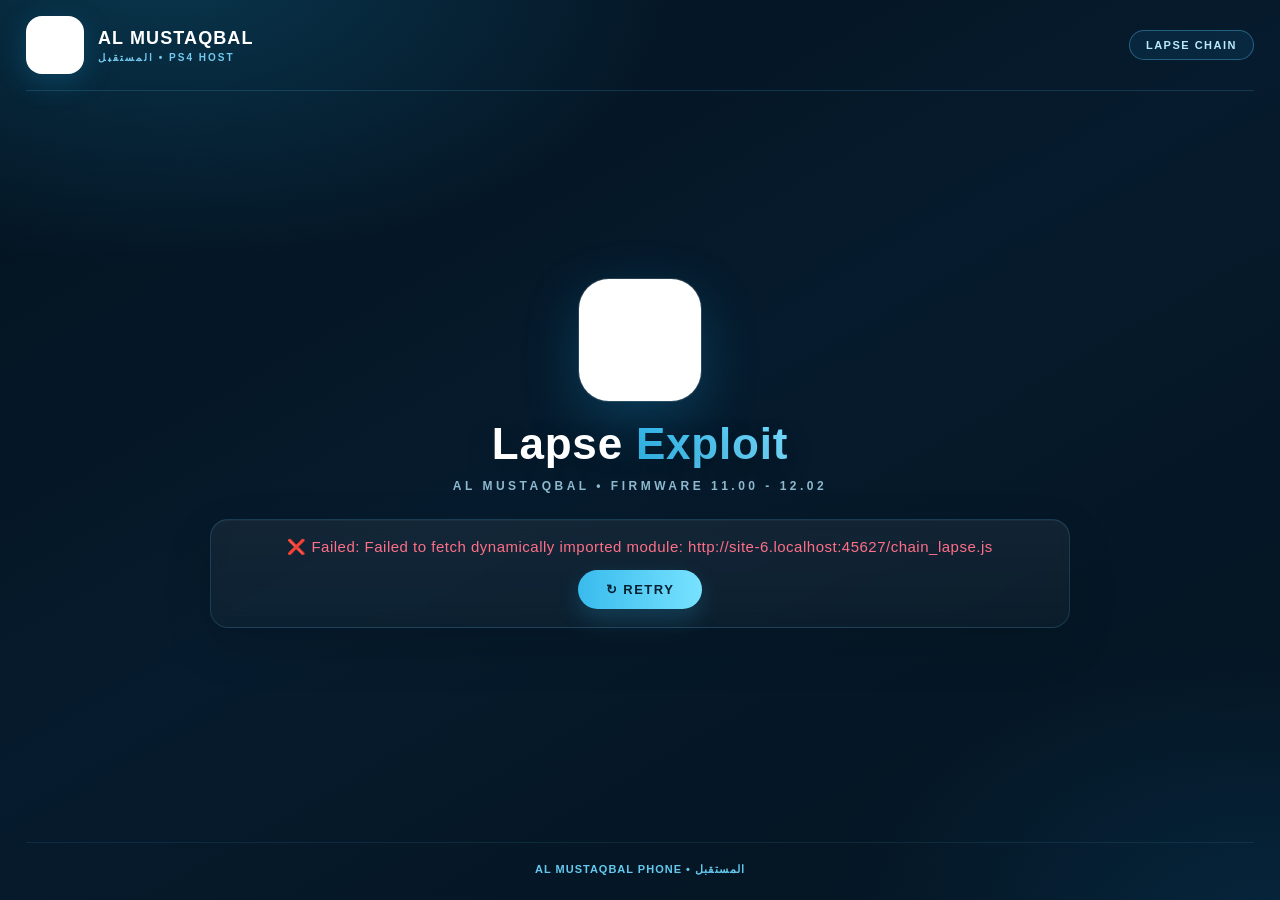
==== run_lapse.html @ f440fd2f "Brand Lapse page for Al Mustaqbal" ====
<!DOCTYPE html>
<html lang="en" manifest="cache.appcache">
<head>
<meta charset="utf-8">
<meta name="viewport" content="width=device-width,initial-scale=1">
<title>AL MUSTAQBAL PS4 - Lapse Chain</title>
<link rel="stylesheet" href="style.css">
</head>
<body>
<div class="shell">
    <header class="topbar">
        <div class="brand">
            <div class="brand-logo" aria-label="AL MUSTAQBAL"></div>
            <div class="brand-text">
                <span class="brand-name">AL MUSTAQBAL</span>
                <span class="brand-sub">المستقبل • PS4 HOST</span>
            </div>
        </div>
        <div class="badge">Lapse Chain</div>
    </header>

    <main class="wrap">
        <section class="hero">
            <h1 class="hero-title">Lapse <span class="accent">Exploit</span></h1>
            <p class="hero-sub">AL MUSTAQBAL • Firmware 11.00 - 12.02</p>
        </section>

        <section class="status-panel">
            <span id="state" class="status-text loading">⏳ Please wait...</span>
            <br>
            <button id="retry" class="btn hidden" type="button">↻ Retry</button>
        </section>
        <div id="out" style="display:none;"></div>
    </main>

    <footer class="foot"><p><strong>AL MUSTAQBAL PHONE • المستقبل</strong></p></footer>
</div>

<script type="module">
    var started = false;
    function boot() {
        if (started) return;
        started = true;
        import("./chain_lapse.js").catch(function(e) {
            var stateEl = document.getElementById("state");
            stateEl.innerHTML = "❌ Failed: " + (e && e.message ? e.message : e);
            stateEl.className = "status-text error";
            var btn = document.getElementById("retry");
            if (btn) btn.className = "btn";
        });
    }
    function bootSettled() { setTimeout(boot, 1200); }
    var appCache = window.applicationCache;
    if (appCache) {
        appCache.addEventListener('cached', bootSettled, false);
        appCache.addEventListener('noupdate', bootSettled, false);
        appCache.addEventListener('error', bootSettled, false);
        appCache.addEventListener('obsolete', bootSettled, false);
        setTimeout(bootSettled, 6000);
    } else {
        bootSettled();
    }
    document.getElementById("retry").addEventListener("click", function() { location.reload(); }, false);
    window.addEventListener("error", function(e) {
        var stateEl = document.getElementById("state");
        if (stateEl && stateEl.textContent === "⏳ Please wait...") {
            stateEl.innerHTML = "❌ " + (e && e.message ? e.message : "Script error");
            stateEl.className = "status-text error";
        }
    }, false);
</script>
</body>
</html>
---- style.css ----
*{margin:0;padding:0;box-sizing:border-box}html{min-height:100%;font-family:"Segoe UI",Tahoma,Arial,sans-serif;color:#eef8ff;background:#03111d}body{min-height:100vh;display:flex;flex-direction:column;background:radial-gradient(900px 520px at 12% -5%,rgba(28,173,232,.24),transparent 60%),radial-gradient(850px 560px at 100% 105%,rgba(12,91,143,.28),transparent 55%),linear-gradient(150deg,#03111d 0%,#061b2d 48%,#04131f 100%);background-attachment:fixed}.shell{width:100%;max-width:1400px;margin:0 auto;padding:0 26px;display:flex;flex-direction:column;min-height:100vh}.topbar{display:flex;align-items:center;justify-content:space-between;gap:18px;padding:16px 0;border-bottom:1px solid rgba(96,199,255,.17)}.brand{display:flex;align-items:center;min-width:0}.brand-logo{width:58px;height:58px;flex:0 0 58px;border-radius:16px;background:#fff url('almustaqbal.jpg') center 43%/cover no-repeat;border:1px solid rgba(255,255,255,.8);box-shadow:0 8px 28px rgba(20,157,219,.25)}.brand-text{margin-left:14px;text-align:left;min-width:0}.brand-name{display:block;font-size:18px;font-weight:900;letter-spacing:1.1px;color:#fff}.brand-sub{display:block;font-size:10px;color:#73c9ef;letter-spacing:2px;text-transform:uppercase;margin-top:3px;font-weight:700}.badge{font-size:11px;font-weight:800;letter-spacing:1.5px;color:#b9e9ff;border:1px solid rgba(79,190,242,.38);background:rgba(29,142,196,.12);padding:8px 16px;border-radius:999px;text-transform:uppercase;white-space:nowrap}.wrap{flex:1;display:flex;flex-direction:column;justify-content:center;width:100%;padding:38px 0 34px}.hero{position:relative;text-align:center;margin:0 auto 26px;width:100%;max-width:980px}.hero:before{content:"";display:block;width:122px;height:122px;margin:0 auto 18px;border-radius:30px;background:#fff url('almustaqbal.jpg') center 43%/cover no-repeat;box-shadow:0 18px 55px rgba(20,157,219,.26),0 0 0 1px rgba(255,255,255,.15)}.hero-title{font-size:44px;font-weight:900;letter-spacing:.8px;line-height:1.12;color:#fff;text-shadow:0 8px 30px rgba(0,0,0,.22)}.hero-title .accent{background:linear-gradient(90deg,#33b9ec,#75dcff);-webkit-background-clip:text;background-clip:text;-webkit-text-fill-color:transparent}.hero-sub{margin-top:10px;font-size:12px;letter-spacing:3.5px;text-transform:uppercase;color:#8db8cd;font-weight:700}.status-panel{max-width:860px;width:100%;margin:0 auto 30px;padding:18px 24px;text-align:center;background:linear-gradient(180deg,rgba(255,255,255,.055),rgba(255,255,255,.028));border:1px solid rgba(96,199,255,.17);border-radius:18px;box-shadow:inset 0 1px 0 rgba(255,255,255,.04),0 18px 50px rgba(0,0,0,.12);backdrop-filter:blur(8px)}.status-text{font-size:15px;letter-spacing:.5px;color:#b9d8e8;transition:all .3s ease}.status-text.loading{animation:pulse 1.4s ease-in-out infinite}.status-text.error{color:#ff6f87}.status-text.success{color:#5ce0ad;font-weight:800;text-shadow:0 0 20px rgba(92,224,173,.25)}@keyframes pulse{0%,100%{opacity:1}50%{opacity:.45}}.fw-section{width:100%}.fw-heading{text-align:center;font-size:12px;font-weight:800;letter-spacing:4px;text-transform:uppercase;color:#7faabd;margin-bottom:18px}.fw-grid{display:flex;flex-wrap:wrap;justify-content:center;margin:-8px}.fw-card{flex:1 1 145px;max-width:190px;margin:8px;padding:18px 14px;background:linear-gradient(180deg,rgba(255,255,255,.055),rgba(255,255,255,.025));border:1px solid rgba(91,186,234,.16);border-radius:17px;text-align:center;transition:all .25s ease}.fw-card:hover{transform:translateY(-3px);border-color:rgba(53,188,240,.45);box-shadow:0 14px 32px rgba(0,88,135,.24)}.fw-card.active{border-color:#36c5f4;background:linear-gradient(180deg,rgba(37,184,235,.18),rgba(25,116,159,.08));box-shadow:0 0 30px rgba(44,190,239,.28)}.fw-ver{font-size:25px;font-weight:900;letter-spacing:1px;background:linear-gradient(90deg,#39bbed,#77e2ff);-webkit-background-clip:text;background-clip:text;-webkit-text-fill-color:transparent}.fw-chain{display:inline-block;margin-top:9px;font-size:9px;font-weight:900;letter-spacing:1.5px;padding:5px 10px;border-radius:999px;text-transform:uppercase}.fw-chain.lapse{background:rgba(47,186,239,.12);color:#76d7fb;border:1px solid rgba(47,186,239,.3)}.fw-chain.poops{background:rgba(255,174,72,.1);color:#ffc077;border:1px solid rgba(255,174,72,.28)}.btn{display:inline-block;margin-top:14px;padding:12px 28px;font-size:13px;font-weight:900;letter-spacing:1.5px;text-transform:uppercase;color:#032033;background:linear-gradient(90deg,#39bbed,#77e2ff);border:none;border-radius:999px;cursor:pointer;box-shadow:0 10px 25px rgba(46,190,238,.2);transition:all .2s ease}.btn:hover{filter:brightness(1.08);transform:translateY(-1px)}.btn.hidden{display:none}.foot{padding:20px 0 24px;border-top:1px solid rgba(96,199,255,.1);font-size:11px;color:#628ca0;letter-spacing:1px;text-align:center}.foot strong{color:#65c9ef}@media(max-width:700px){.shell{padding:0 15px}.topbar{padding:12px 0}.brand-logo{width:48px;height:48px;flex-basis:48px;border-radius:13px}.brand-name{font-size:15px}.brand-sub{font-size:8px;letter-spacing:1.4px}.badge{font-size:9px;padding:6px 10px}.wrap{padding:28px 0}.hero:before{width:96px;height:96px;border-radius:24px}.hero-title{font-size:29px}.hero-sub{font-size:9px;letter-spacing:2.4px}.status-panel{padding:15px 12px}.status-text{font-size:12px}.fw-card{flex:1 1 125px;max-width:160px;padding:15px 10px}.fw-ver{font-size:21px}}
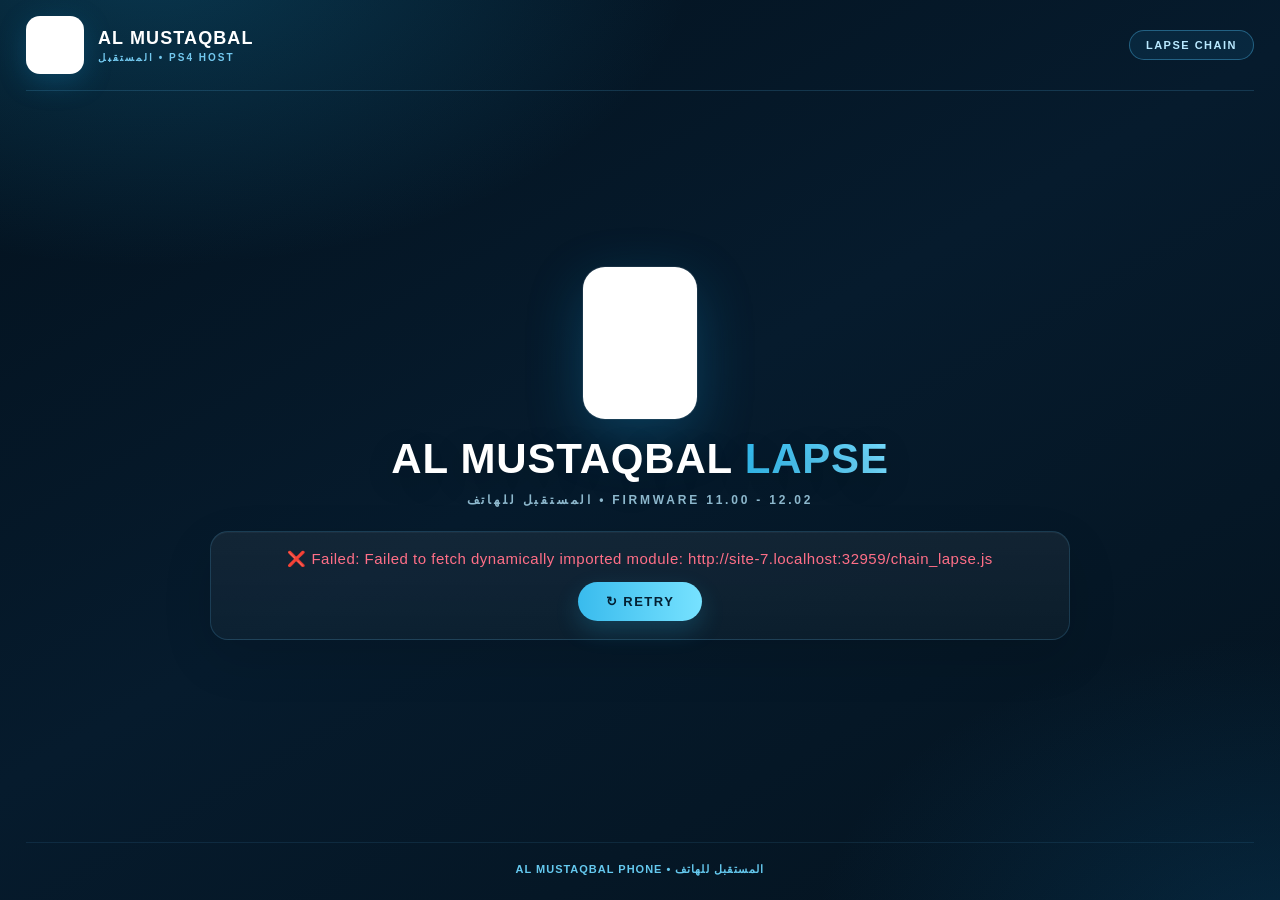
==== commit 5939a9fb: "Align Lapse page with AL MUSTAQBAL identity" ====
--- a/run_lapse.html
+++ b/run_lapse.html
@@ -3,6 +3,7 @@
 <head>
 <meta charset="utf-8">
 <meta name="viewport" content="width=device-width,initial-scale=1">
+<meta name="theme-color" content="#061b2d">
 <title>AL MUSTAQBAL PS4 - Lapse Chain</title>
 <link rel="stylesheet" href="style.css">
 </head>
@@ -21,8 +22,8 @@
 
     <main class="wrap">
         <section class="hero">
-            <h1 class="hero-title">Lapse <span class="accent">Exploit</span></h1>
-            <p class="hero-sub">AL MUSTAQBAL • Firmware 11.00 - 12.02</p>
+            <h1 class="hero-title">AL MUSTAQBAL <span class="accent">LAPSE</span></h1>
+            <p class="hero-sub">المستقبل للهاتف • Firmware 11.00 - 12.02</p>
         </section>
 
         <section class="status-panel">
@@ -33,7 +34,7 @@
         <div id="out" style="display:none;"></div>
     </main>
 
-    <footer class="foot"><p><strong>AL MUSTAQBAL PHONE • المستقبل</strong></p></footer>
+    <footer class="foot"><p><strong>AL MUSTAQBAL PHONE • المستقبل للهاتف</strong></p></footer>
 </div>
 
 <script type="module">
--- a/style.css
+++ b/style.css
@@ -1 +1 @@
-*{margin:0;padding:0;box-sizing:border-box}html{min-height:100%;font-family:"Segoe UI",Tahoma,Arial,sans-serif;color:#eef8ff;background:#03111d}body{min-height:100vh;display:flex;flex-direction:column;background:radial-gradient(900px 520px at 12% -5%,rgba(28,173,232,.24),transparent 60%),radial-gradient(850px 560px at 100% 105%,rgba(12,91,143,.28),transparent 55%),linear-gradient(150deg,#03111d 0%,#061b2d 48%,#04131f 100%);background-attachment:fixed}.shell{width:100%;max-width:1400px;margin:0 auto;padding:0 26px;display:flex;flex-direction:column;min-height:100vh}.topbar{display:flex;align-items:center;justify-content:space-between;gap:18px;padding:16px 0;border-bottom:1px solid rgba(96,199,255,.17)}.brand{display:flex;align-items:center;min-width:0}.brand-logo{width:58px;height:58px;flex:0 0 58px;border-radius:16px;background:#fff url('almustaqbal.jpg') center 43%/cover no-repeat;border:1px solid rgba(255,255,255,.8);box-shadow:0 8px 28px rgba(20,157,219,.25)}.brand-text{margin-left:14px;text-align:left;min-width:0}.brand-name{display:block;font-size:18px;font-weight:900;letter-spacing:1.1px;color:#fff}.brand-sub{display:block;font-size:10px;color:#73c9ef;letter-spacing:2px;text-transform:uppercase;margin-top:3px;font-weight:700}.badge{font-size:11px;font-weight:800;letter-spacing:1.5px;color:#b9e9ff;border:1px solid rgba(79,190,242,.38);background:rgba(29,142,196,.12);padding:8px 16px;border-radius:999px;text-transform:uppercase;white-space:nowrap}.wrap{flex:1;display:flex;flex-direction:column;justify-content:center;width:100%;padding:38px 0 34px}.hero{position:relative;text-align:center;margin:0 auto 26px;width:100%;max-width:980px}.hero:before{content:"";display:block;width:122px;height:122px;margin:0 auto 18px;border-radius:30px;background:#fff url('almustaqbal.jpg') center 43%/cover no-repeat;box-shadow:0 18px 55px rgba(20,157,219,.26),0 0 0 1px rgba(255,255,255,.15)}.hero-title{font-size:44px;font-weight:900;letter-spacing:.8px;line-height:1.12;color:#fff;text-shadow:0 8px 30px rgba(0,0,0,.22)}.hero-title .accent{background:linear-gradient(90deg,#33b9ec,#75dcff);-webkit-background-clip:text;background-clip:text;-webkit-text-fill-color:transparent}.hero-sub{margin-top:10px;font-size:12px;letter-spacing:3.5px;text-transform:uppercase;color:#8db8cd;font-weight:700}.status-panel{max-width:860px;width:100%;margin:0 auto 30px;padding:18px 24px;text-align:center;background:linear-gradient(180deg,rgba(255,255,255,.055),rgba(255,255,255,.028));border:1px solid rgba(96,199,255,.17);border-radius:18px;box-shadow:inset 0 1px 0 rgba(255,255,255,.04),0 18px 50px rgba(0,0,0,.12);backdrop-filter:blur(8px)}.status-text{font-size:15px;letter-spacing:.5px;color:#b9d8e8;transition:all .3s ease}.status-text.loading{animation:pulse 1.4s ease-in-out infinite}.status-text.error{color:#ff6f87}.status-text.success{color:#5ce0ad;font-weight:800;text-shadow:0 0 20px rgba(92,224,173,.25)}@keyframes pulse{0%,100%{opacity:1}50%{opacity:.45}}.fw-section{width:100%}.fw-heading{text-align:center;font-size:12px;font-weight:800;letter-spacing:4px;text-transform:uppercase;color:#7faabd;margin-bottom:18px}.fw-grid{display:flex;flex-wrap:wrap;justify-content:center;margin:-8px}.fw-card{flex:1 1 145px;max-width:190px;margin:8px;padding:18px 14px;background:linear-gradient(180deg,rgba(255,255,255,.055),rgba(255,255,255,.025));border:1px solid rgba(91,186,234,.16);border-radius:17px;text-align:center;transition:all .25s ease}.fw-card:hover{transform:translateY(-3px);border-color:rgba(53,188,240,.45);box-shadow:0 14px 32px rgba(0,88,135,.24)}.fw-card.active{border-color:#36c5f4;background:linear-gradient(180deg,rgba(37,184,235,.18),rgba(25,116,159,.08));box-shadow:0 0 30px rgba(44,190,239,.28)}.fw-ver{font-size:25px;font-weight:900;letter-spacing:1px;background:linear-gradient(90deg,#39bbed,#77e2ff);-webkit-background-clip:text;background-clip:text;-webkit-text-fill-color:transparent}.fw-chain{display:inline-block;margin-top:9px;font-size:9px;font-weight:900;letter-spacing:1.5px;padding:5px 10px;border-radius:999px;text-transform:uppercase}.fw-chain.lapse{background:rgba(47,186,239,.12);color:#76d7fb;border:1px solid rgba(47,186,239,.3)}.fw-chain.poops{background:rgba(255,174,72,.1);color:#ffc077;border:1px solid rgba(255,174,72,.28)}.btn{display:inline-block;margin-top:14px;padding:12px 28px;font-size:13px;font-weight:900;letter-spacing:1.5px;text-transform:uppercase;color:#032033;background:linear-gradient(90deg,#39bbed,#77e2ff);border:none;border-radius:999px;cursor:pointer;box-shadow:0 10px 25px rgba(46,190,238,.2);transition:all .2s ease}.btn:hover{filter:brightness(1.08);transform:translateY(-1px)}.btn.hidden{display:none}.foot{padding:20px 0 24px;border-top:1px solid rgba(96,199,255,.1);font-size:11px;color:#628ca0;letter-spacing:1px;text-align:center}.foot strong{color:#65c9ef}@media(max-width:700px){.shell{padding:0 15px}.topbar{padding:12px 0}.brand-logo{width:48px;height:48px;flex-basis:48px;border-radius:13px}.brand-name{font-size:15px}.brand-sub{font-size:8px;letter-spacing:1.4px}.badge{font-size:9px;padding:6px 10px}.wrap{padding:28px 0}.hero:before{width:96px;height:96px;border-radius:24px}.hero-title{font-size:29px}.hero-sub{font-size:9px;letter-spacing:2.4px}.status-panel{padding:15px 12px}.status-text{font-size:12px}.fw-card{flex:1 1 125px;max-width:160px;padding:15px 10px}.fw-ver{font-size:21px}}+*{margin:0;padding:0;box-sizing:border-box}html{min-height:100%;font-family:"Segoe UI",Tahoma,Arial,sans-serif;color:#eef8ff;background:#03111d}body{min-height:100vh;display:flex;flex-direction:column;background:radial-gradient(900px 520px at 12% -5%,rgba(28,173,232,.24),transparent 60%),radial-gradient(850px 560px at 100% 105%,rgba(12,91,143,.28),transparent 55%),linear-gradient(150deg,#03111d 0%,#061b2d 48%,#04131f 100%);background-attachment:fixed}.shell{width:100%;max-width:1400px;margin:0 auto;padding:0 26px;display:flex;flex-direction:column;min-height:100vh}.topbar{display:flex;align-items:center;justify-content:space-between;gap:18px;padding:16px 0;border-bottom:1px solid rgba(96,199,255,.17)}.brand{display:flex;align-items:center;min-width:0}.brand-logo{width:58px;height:58px;flex:0 0 58px;border-radius:14px;background:#fff url('almustaqbal.jpg') center center/contain no-repeat;border:1px solid rgba(255,255,255,.8);box-shadow:0 8px 28px rgba(20,157,219,.25)}.brand-text{margin-left:14px;text-align:left;min-width:0}.brand-name{display:block;font-size:18px;font-weight:900;letter-spacing:1.1px;color:#fff}.brand-sub{display:block;font-size:10px;color:#73c9ef;letter-spacing:2px;text-transform:uppercase;margin-top:3px;font-weight:700}.badge{font-size:11px;font-weight:800;letter-spacing:1.5px;color:#b9e9ff;border:1px solid rgba(79,190,242,.38);background:rgba(29,142,196,.12);padding:8px 16px;border-radius:999px;text-transform:uppercase;white-space:nowrap}.wrap{flex:1;display:flex;flex-direction:column;justify-content:center;width:100%;padding:34px 0 32px}.hero{position:relative;text-align:center;margin:0 auto 24px;width:100%;max-width:980px}.hero:before{content:"";display:block;width:112px;height:150px;margin:0 auto 16px;border-radius:22px;background:#fff url('almustaqbal.jpg') center center/contain no-repeat;border:1px solid rgba(255,255,255,.78);box-shadow:0 18px 55px rgba(20,157,219,.26),0 0 0 1px rgba(255,255,255,.08)}.hero-title{font-size:42px;font-weight:900;letter-spacing:.8px;line-height:1.12;color:#fff;text-shadow:0 8px 30px rgba(0,0,0,.22)}.hero-title .accent{background:linear-gradient(90deg,#33b9ec,#75dcff);-webkit-background-clip:text;background-clip:text;-webkit-text-fill-color:transparent}.hero-sub{margin-top:10px;font-size:12px;letter-spacing:2.8px;text-transform:uppercase;color:#8db8cd;font-weight:700}.status-panel{max-width:860px;width:100%;margin:0 auto 28px;padding:18px 24px;text-align:center;background:linear-gradient(180deg,rgba(255,255,255,.055),rgba(255,255,255,.028));border:1px solid rgba(96,199,255,.17);border-radius:18px;box-shadow:inset 0 1px 0 rgba(255,255,255,.04),0 18px 50px rgba(0,0,0,.12)}.status-text{font-size:15px;letter-spacing:.5px;color:#b9d8e8;transition:all .3s ease}.status-text.loading{animation:pulse 1.4s ease-in-out infinite}.status-text.error{color:#ff6f87}.status-text.success{color:#5ce0ad;font-weight:800;text-shadow:0 0 20px rgba(92,224,173,.25)}@keyframes pulse{0%,100%{opacity:1}50%{opacity:.45}}.fw-section{width:100%}.fw-heading{text-align:center;font-size:12px;font-weight:800;letter-spacing:4px;text-transform:uppercase;color:#7faabd;margin-bottom:18px}.fw-grid{display:flex;flex-wrap:wrap;justify-content:center;margin:-8px}.fw-card{flex:1 1 145px;max-width:190px;margin:8px;padding:18px 14px;background:linear-gradient(180deg,rgba(255,255,255,.055),rgba(255,255,255,.025));border:1px solid rgba(91,186,234,.16);border-radius:17px;text-align:center;transition:all .25s ease}.fw-card:hover{transform:translateY(-3px);border-color:rgba(53,188,240,.45);box-shadow:0 14px 32px rgba(0,88,135,.24)}.fw-card.active{border-color:#36c5f4;background:linear-gradient(180deg,rgba(37,184,235,.18),rgba(25,116,159,.08));box-shadow:0 0 30px rgba(44,190,239,.28)}.fw-ver{font-size:25px;font-weight:900;letter-spacing:1px;background:linear-gradient(90deg,#39bbed,#77e2ff);-webkit-background-clip:text;background-clip:text;-webkit-text-fill-color:transparent}.fw-chain{display:inline-block;margin-top:9px;font-size:9px;font-weight:900;letter-spacing:1.5px;padding:5px 10px;border-radius:999px;text-transform:uppercase}.fw-chain.lapse{background:rgba(47,186,239,.12);color:#76d7fb;border:1px solid rgba(47,186,239,.3)}.fw-chain.poops{background:rgba(255,174,72,.1);color:#ffc077;border:1px solid rgba(255,174,72,.28)}.btn{display:inline-block;margin-top:14px;padding:12px 28px;font-size:13px;font-weight:900;letter-spacing:1.5px;text-transform:uppercase;color:#032033;background:linear-gradient(90deg,#39bbed,#77e2ff);border:none;border-radius:999px;cursor:pointer;box-shadow:0 10px 25px rgba(46,190,238,.2);transition:all .2s ease}.btn:hover{filter:brightness(1.08);transform:translateY(-1px)}.btn.hidden{display:none}.foot{padding:20px 0 24px;border-top:1px solid rgba(96,199,255,.1);font-size:11px;color:#628ca0;letter-spacing:1px;text-align:center}.foot strong{color:#65c9ef}@media(max-width:700px){.shell{padding:0 15px}.topbar{padding:12px 0}.brand-logo{width:48px;height:48px;flex-basis:48px;border-radius:12px}.brand-name{font-size:15px}.brand-sub{font-size:8px;letter-spacing:1.4px}.badge{font-size:9px;padding:6px 10px}.wrap{padding:24px 0}.hero:before{width:86px;height:116px;border-radius:18px}.hero-title{font-size:28px}.hero-sub{font-size:9px;letter-spacing:2px}.status-panel{padding:15px 12px}.status-text{font-size:12px}.fw-card{flex:1 1 125px;max-width:160px;padding:15px 10px}.fw-ver{font-size:21px}}
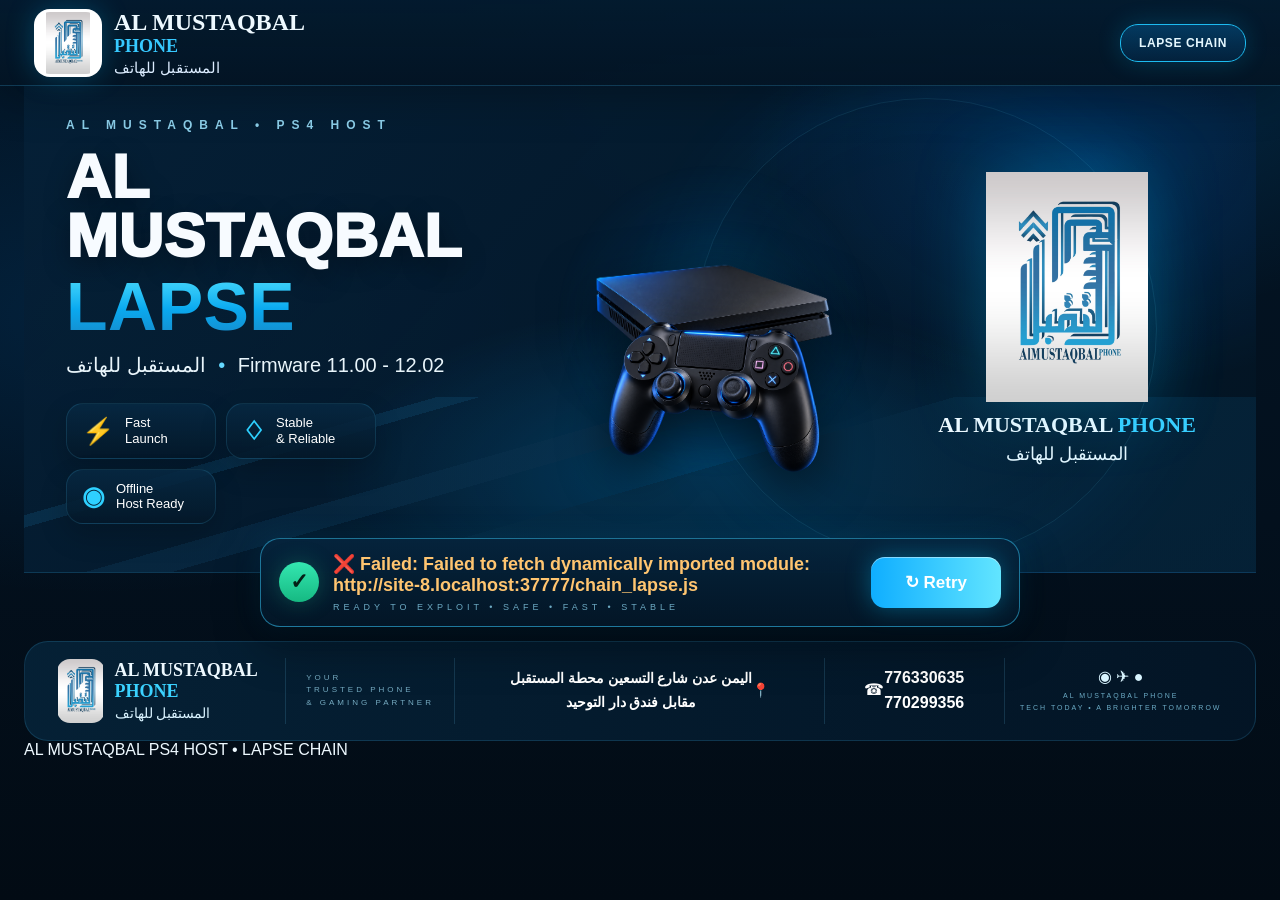
==== commit 17887162: "Brand Lapse run page without changing exploit logic" ====
--- a/run_lapse.html
+++ b/run_lapse.html
@@ -3,38 +3,54 @@
 <head>
 <meta charset="utf-8">
 <meta name="viewport" content="width=device-width,initial-scale=1">
-<meta name="theme-color" content="#061b2d">
+<meta name="theme-color" content="#031525">
 <title>AL MUSTAQBAL PS4 - Lapse Chain</title>
 <link rel="stylesheet" href="style.css">
 </head>
-<body>
+<body class="run-page">
 <div class="shell">
-    <header class="topbar">
-        <div class="brand">
-            <div class="brand-logo" aria-label="AL MUSTAQBAL"></div>
-            <div class="brand-text">
-                <span class="brand-name">AL MUSTAQBAL</span>
-                <span class="brand-sub">المستقبل • PS4 HOST</span>
-            </div>
-        </div>
-        <div class="badge">Lapse Chain</div>
-    </header>
+<header class="topbar">
+  <div class="brand">
+    <img class="brand-logo" src="logo.png" onerror="this.onerror=null;this.src='almustaqbal.jpg'" alt="AL MUSTAQBAL">
+    <div class="brand-copy"><strong>AL MUSTAQBAL</strong><span>PHONE</span><small>المستقبل للهاتف</small></div>
+  </div>
+  <div></div>
+  <div class="badge run-chain-badge">LAPSE CHAIN</div>
+</header>
 
-    <main class="wrap">
-        <section class="hero">
-            <h1 class="hero-title">AL MUSTAQBAL <span class="accent">LAPSE</span></h1>
-            <p class="hero-sub">المستقبل للهاتف • Firmware 11.00 - 12.02</p>
-        </section>
+<main class="wrap">
+<section class="hero run-hero">
+  <div class="hero-left">
+    <div class="eyebrow">AL MUSTAQBAL • PS4 HOST</div>
+    <h1>AL MUSTAQBAL <b>LAPSE</b></h1>
+    <p>المستقبل للهاتف <i>•</i> Firmware 11.00 - 12.02</p>
+    <div class="features"><span><b>⚡</b><em>Fast<br>Launch</em></span><span><b>♢</b><em>Stable<br>&amp; Reliable</em></span><span><b>◉</b><em>Offline<br>Host Ready</em></span></div>
+  </div>
+  <div class="hero-center" aria-hidden="true">
+    <div class="ps4-stage"><div class="ps4-glow"></div><img class="ps4-console-img" src="ps4.png" alt="" onerror="this.style.display='none'"><img class="ps4-controller-img" src="controller.png" alt="" onerror="this.style.display='none'"></div>
+  </div>
+  <div class="hero-right">
+    <img class="hero-logo" src="logo.png" onerror="this.onerror=null;this.src='almustaqbal.jpg'" alt="AL MUSTAQBAL PHONE">
+    <strong>AL MUSTAQBAL <span>PHONE</span></strong><p>المستقبل للهاتف</p>
+  </div>
+</section>
 
-        <section class="status-panel">
-            <span id="state" class="status-text loading">⏳ Please wait...</span>
-            <br>
-            <button id="retry" class="btn hidden" type="button">↻ Retry</button>
-        </section>
-        <div id="out" style="display:none;"></div>
-    </main>
+<section class="status-panel run-status">
+  <span class="status-icon">✓</span>
+  <div class="status-copy"><span id="state" class="status-text loading">⏳ Please wait...</span><small>READY TO EXPLOIT • SAFE • FAST • STABLE</small></div>
+  <button id="retry" class="btn hidden" type="button">↻ Retry</button>
+</section>
+<div id="out"></div>
 
-    <footer class="foot"><p><strong>AL MUSTAQBAL PHONE • المستقبل للهاتف</strong></p></footer>
+<section class="contact-strip run-contact">
+  <div class="contact-brand"><img src="logo.png" onerror="this.onerror=null;this.src='almustaqbal.jpg'" alt="logo"><div><strong>AL MUSTAQBAL <span>PHONE</span></strong><p>المستقبل للهاتف</p></div></div>
+  <div class="tagline">YOUR<br>TRUSTED PHONE<br>&amp; GAMING PARTNER</div>
+  <div class="address">📍 <b>اليمن عدن شارع التسعين محطة المستقبل<br>مقابل فندق دار التوحيد</b></div>
+  <div class="phones">☎ <b>776330635<br>770299356</b></div>
+  <div class="social">◉ ✈ ●<small>AL MUSTAQBAL PHONE<br>TECH TODAY • A BRIGHTER TOMORROW</small></div>
+</section>
+<div class="run-note">AL MUSTAQBAL PS4 HOST • LAPSE CHAIN</div>
+</main>
 </div>
 
 <script type="module">
@@ -71,4 +87,4 @@
     }, false);
 </script>
 </body>
-</html>
+</html>
--- a/style.css
+++ b/style.css
@@ -1 +1,3 @@
-*{margin:0;padding:0;box-sizing:border-box}html{min-height:100%;font-family:"Segoe UI",Tahoma,Arial,sans-serif;color:#eef8ff;background:#03111d}body{min-height:100vh;display:flex;flex-direction:column;background:radial-gradient(900px 520px at 12% -5%,rgba(28,173,232,.24),transparent 60%),radial-gradient(850px 560px at 100% 105%,rgba(12,91,143,.28),transparent 55%),linear-gradient(150deg,#03111d 0%,#061b2d 48%,#04131f 100%);background-attachment:fixed}.shell{width:100%;max-width:1400px;margin:0 auto;padding:0 26px;display:flex;flex-direction:column;min-height:100vh}.topbar{display:flex;align-items:center;justify-content:space-between;gap:18px;padding:16px 0;border-bottom:1px solid rgba(96,199,255,.17)}.brand{display:flex;align-items:center;min-width:0}.brand-logo{width:58px;height:58px;flex:0 0 58px;border-radius:14px;background:#fff url('almustaqbal.jpg') center center/contain no-repeat;border:1px solid rgba(255,255,255,.8);box-shadow:0 8px 28px rgba(20,157,219,.25)}.brand-text{margin-left:14px;text-align:left;min-width:0}.brand-name{display:block;font-size:18px;font-weight:900;letter-spacing:1.1px;color:#fff}.brand-sub{display:block;font-size:10px;color:#73c9ef;letter-spacing:2px;text-transform:uppercase;margin-top:3px;font-weight:700}.badge{font-size:11px;font-weight:800;letter-spacing:1.5px;color:#b9e9ff;border:1px solid rgba(79,190,242,.38);background:rgba(29,142,196,.12);padding:8px 16px;border-radius:999px;text-transform:uppercase;white-space:nowrap}.wrap{flex:1;display:flex;flex-direction:column;justify-content:center;width:100%;padding:34px 0 32px}.hero{position:relative;text-align:center;margin:0 auto 24px;width:100%;max-width:980px}.hero:before{content:"";display:block;width:112px;height:150px;margin:0 auto 16px;border-radius:22px;background:#fff url('almustaqbal.jpg') center center/contain no-repeat;border:1px solid rgba(255,255,255,.78);box-shadow:0 18px 55px rgba(20,157,219,.26),0 0 0 1px rgba(255,255,255,.08)}.hero-title{font-size:42px;font-weight:900;letter-spacing:.8px;line-height:1.12;color:#fff;text-shadow:0 8px 30px rgba(0,0,0,.22)}.hero-title .accent{background:linear-gradient(90deg,#33b9ec,#75dcff);-webkit-background-clip:text;background-clip:text;-webkit-text-fill-color:transparent}.hero-sub{margin-top:10px;font-size:12px;letter-spacing:2.8px;text-transform:uppercase;color:#8db8cd;font-weight:700}.status-panel{max-width:860px;width:100%;margin:0 auto 28px;padding:18px 24px;text-align:center;background:linear-gradient(180deg,rgba(255,255,255,.055),rgba(255,255,255,.028));border:1px solid rgba(96,199,255,.17);border-radius:18px;box-shadow:inset 0 1px 0 rgba(255,255,255,.04),0 18px 50px rgba(0,0,0,.12)}.status-text{font-size:15px;letter-spacing:.5px;color:#b9d8e8;transition:all .3s ease}.status-text.loading{animation:pulse 1.4s ease-in-out infinite}.status-text.error{color:#ff6f87}.status-text.success{color:#5ce0ad;font-weight:800;text-shadow:0 0 20px rgba(92,224,173,.25)}@keyframes pulse{0%,100%{opacity:1}50%{opacity:.45}}.fw-section{width:100%}.fw-heading{text-align:center;font-size:12px;font-weight:800;letter-spacing:4px;text-transform:uppercase;color:#7faabd;margin-bottom:18px}.fw-grid{display:flex;flex-wrap:wrap;justify-content:center;margin:-8px}.fw-card{flex:1 1 145px;max-width:190px;margin:8px;padding:18px 14px;background:linear-gradient(180deg,rgba(255,255,255,.055),rgba(255,255,255,.025));border:1px solid rgba(91,186,234,.16);border-radius:17px;text-align:center;transition:all .25s ease}.fw-card:hover{transform:translateY(-3px);border-color:rgba(53,188,240,.45);box-shadow:0 14px 32px rgba(0,88,135,.24)}.fw-card.active{border-color:#36c5f4;background:linear-gradient(180deg,rgba(37,184,235,.18),rgba(25,116,159,.08));box-shadow:0 0 30px rgba(44,190,239,.28)}.fw-ver{font-size:25px;font-weight:900;letter-spacing:1px;background:linear-gradient(90deg,#39bbed,#77e2ff);-webkit-background-clip:text;background-clip:text;-webkit-text-fill-color:transparent}.fw-chain{display:inline-block;margin-top:9px;font-size:9px;font-weight:900;letter-spacing:1.5px;padding:5px 10px;border-radius:999px;text-transform:uppercase}.fw-chain.lapse{background:rgba(47,186,239,.12);color:#76d7fb;border:1px solid rgba(47,186,239,.3)}.fw-chain.poops{background:rgba(255,174,72,.1);color:#ffc077;border:1px solid rgba(255,174,72,.28)}.btn{display:inline-block;margin-top:14px;padding:12px 28px;font-size:13px;font-weight:900;letter-spacing:1.5px;text-transform:uppercase;color:#032033;background:linear-gradient(90deg,#39bbed,#77e2ff);border:none;border-radius:999px;cursor:pointer;box-shadow:0 10px 25px rgba(46,190,238,.2);transition:all .2s ease}.btn:hover{filter:brightness(1.08);transform:translateY(-1px)}.btn.hidden{display:none}.foot{padding:20px 0 24px;border-top:1px solid rgba(96,199,255,.1);font-size:11px;color:#628ca0;letter-spacing:1px;text-align:center}.foot strong{color:#65c9ef}@media(max-width:700px){.shell{padding:0 15px}.topbar{padding:12px 0}.brand-logo{width:48px;height:48px;flex-basis:48px;border-radius:12px}.brand-name{font-size:15px}.brand-sub{font-size:8px;letter-spacing:1.4px}.badge{font-size:9px;padding:6px 10px}.wrap{padding:24px 0}.hero:before{width:86px;height:116px;border-radius:18px}.hero-title{font-size:28px}.hero-sub{font-size:9px;letter-spacing:2px}.status-panel{padding:15px 12px}.status-text{font-size:12px}.fw-card{flex:1 1 125px;max-width:160px;padding:15px 10px}.fw-ver{font-size:21px}}+*{box-sizing:border-box}html,body{margin:0;min-height:100%;font-family:Segoe UI,Tahoma,Arial,sans-serif;color:#eef9ff;background:#020c16}body{background:radial-gradient(900px 500px at 78% 4%,rgba(0,160,255,.2),transparent 60%),radial-gradient(800px 430px at 8% 35%,rgba(0,115,205,.16),transparent 65%),linear-gradient(180deg,#031526 0%,#03101d 58%,#020b14 100%);overflow-x:hidden}.shell{min-height:100vh;max-width:1600px;margin:auto}.topbar{height:86px;padding:0 34px;display:grid;grid-template-columns:1fr auto 1fr;align-items:center;border-bottom:1px solid rgba(80,202,255,.18);background:linear-gradient(180deg,rgba(3,26,46,.98),rgba(3,20,36,.94));box-shadow:0 10px 45px rgba(0,0,0,.28);position:relative;z-index:10}.brand{display:flex;align-items:center;gap:12px}.brand-logo{width:68px;height:68px;border-radius:16px;object-fit:contain;background:#fff;padding:3px;box-shadow:0 0 28px rgba(0,188,255,.26)}.brand-copy{display:flex;flex-direction:column;line-height:1}.brand-copy strong{font-family:Georgia,serif;font-size:24px}.brand-copy span{font-family:Georgia,serif;color:#37c9ff;font-size:18px;font-weight:800;margin-top:3px}.brand-copy small{font-size:15px;margin-top:5px;color:#dcecff}.nav{display:flex;align-items:center;gap:8px;padding:8px;background:rgba(2,16,29,.32);border-radius:18px}.nav span{padding:11px 14px;border-radius:12px;color:#bbd9e8;font-size:13px;white-space:nowrap}.nav .active{color:#fff;background:linear-gradient(180deg,rgba(0,162,255,.22),rgba(0,86,143,.15));box-shadow:inset 0 -2px 0 #36d6ff,0 0 18px rgba(0,195,255,.11)}.badge{justify-self:end;color:#e5f8ff;border:1px solid #1dbbf0;border-radius:18px;padding:11px 18px;font-size:12px;font-weight:900;letter-spacing:.6px;background:linear-gradient(180deg,rgba(4,91,148,.5),rgba(2,42,77,.54));box-shadow:0 0 24px rgba(0,196,255,.2)}.wrap{padding:0 24px 20px}.hero{min-height:430px;display:grid;grid-template-columns:1.05fr .9fr .7fr;align-items:center;gap:18px;padding:32px 42px 48px;position:relative;overflow:hidden;background:radial-gradient(560px 250px at 55% 80%,rgba(0,166,255,.25),transparent 68%),radial-gradient(500px 330px at 87% 15%,rgba(0,121,255,.2),transparent 70%),linear-gradient(135deg,rgba(5,32,55,.96),rgba(3,19,34,.9));border-bottom:1px solid rgba(62,190,244,.16)}.hero:before{content:"";position:absolute;inset:auto -5% -55px -5%;height:230px;background:linear-gradient(164deg,transparent 0 22%,rgba(12,63,96,.65) 22% 24%,transparent 24% 34%,rgba(10,48,76,.7) 34% 38%,transparent 38% 46%,rgba(6,42,67,.8) 46% 100%);opacity:.75}.hero:after{content:"";position:absolute;right:8%;top:12px;width:460px;height:460px;border-radius:50%;border:1px solid rgba(62,206,255,.24);box-shadow:0 0 90px rgba(0,154,255,.17),inset 0 0 90px rgba(0,153,255,.08);opacity:.55}.hero-left,.hero-center,.hero-right{position:relative;z-index:2}.eyebrow{font-size:12px;letter-spacing:7px;color:#8ccfea;font-weight:800;margin-bottom:16px}.hero h1{margin:0;font-size:62px;line-height:.95;font-weight:950;letter-spacing:.5px;color:#f7fbff;text-shadow:0 8px 26px rgba(0,0,0,.35)}.hero h1 b{display:block;font-size:68px;margin-top:8px;background:linear-gradient(180deg,#4edfff,#0aa9ef 55%,#168aca);-webkit-background-clip:text;background-clip:text;color:transparent;text-shadow:none}.hero-left>p{font-size:20px;color:#e9f5fb;margin:15px 0 0}.hero-left>p i{color:#65d9ff;font-style:normal;padding:0 7px}.features{display:flex;gap:10px;margin-top:26px;flex-wrap:wrap}.features span{min-width:150px;display:flex;align-items:center;gap:11px;padding:11px 15px;border-radius:17px;background:linear-gradient(180deg,rgba(7,41,67,.86),rgba(4,24,41,.9));border:1px solid rgba(76,193,242,.15);box-shadow:0 12px 28px rgba(0,0,0,.18)}.features span>b{color:#2ed0ff;font-size:26px;line-height:1}.features em{font-size:13px;line-height:1.2;color:#fff;font-style:normal}.hero-center{height:320px;display:flex;align-items:center;justify-content:center}.ps4-stage{position:relative;width:100%;height:100%;display:flex;align-items:center;justify-content:center}.ps4-glow{position:absolute;width:310px;height:310px;border-radius:50%;background:radial-gradient(circle,rgba(0,185,255,.2),rgba(0,120,220,.06) 48%,transparent 72%);filter:blur(2px)}.ps4-console-img{position:absolute;top:2px;left:50%;transform:translateX(-50%);width:270px;max-height:300px;object-fit:contain;filter:drop-shadow(0 20px 28px rgba(0,0,0,.5))}.ps4-controller-img{position:absolute;left:50%;bottom:2px;transform:translateX(-50%);width:220px;object-fit:contain;filter:drop-shadow(0 16px 24px rgba(0,0,0,.55))}.hero-right{text-align:center;align-self:stretch;display:flex;flex-direction:column;align-items:center;justify-content:center}.hero-logo{width:230px;height:230px;object-fit:contain;filter:drop-shadow(0 0 34px rgba(0,196,255,.28))}.hero-right strong{font-family:Georgia,serif;font-size:22px;margin-top:10px}.hero-right strong span{color:#39cfff}.hero-right p{font-size:18px;margin:5px 0;color:#e3f6ff}.hero-right small{position:absolute;right:-10px;top:58px;text-align:left;line-height:1.8;letter-spacing:4px;color:#42bde9;font-size:9px}.status-panel{width:58%;min-width:760px;max-width:980px;margin:-35px auto 14px;position:relative;z-index:5;display:grid;grid-template-columns:auto 1fr auto;align-items:center;gap:14px;padding:14px 18px;border-radius:20px;background:linear-gradient(180deg,rgba(5,36,60,.98),rgba(3,22,39,.98));border:1px solid rgba(56,205,255,.5);box-shadow:0 18px 45px rgba(0,0,0,.36),0 0 28px rgba(0,170,255,.11)}.status-icon{width:40px;height:40px;border-radius:50%;display:flex;align-items:center;justify-content:center;background:linear-gradient(180deg,#34e7b1,#16b982);color:#042016;font-weight:900;font-size:22px;box-shadow:0 0 22px rgba(36,220,165,.25)}.status-copy{min-width:0}.status-text{display:block;font-size:18px;font-weight:800;color:#e3f7ff}.status-text.error{color:#ffc570}.status-text.success{color:#62e9bb}.status-copy small{display:block;font-size:9px;letter-spacing:4px;color:#6ca9c2;margin-top:6px}.btn{border:0;border-radius:14px;padding:15px 34px;background:linear-gradient(90deg,#0faeff,#62e5ff);color:white;font-size:17px;font-weight:900;box-shadow:0 0 24px rgba(0,197,255,.35),inset 0 1px 0 rgba(255,255,255,.45);cursor:pointer}.btn.hidden{display:none}.fw-section{padding:14px 20px 18px;border:1px solid rgba(67,194,242,.18);border-radius:22px;background:linear-gradient(180deg,rgba(5,29,48,.9),rgba(3,20,34,.92));box-shadow:inset 0 1px 0 rgba(255,255,255,.03)}.fw-head{display:flex;justify-content:space-between;align-items:center;margin-bottom:12px}.fw-head h2{margin:0;font-size:22px;color:#fff}.fw-head h2:first-letter{color:#35ccff}.fw-head p{margin:3px 0 0;font-size:11px;color:#84b6c9}.fw-head>small{text-align:right;letter-spacing:3px;color:#6fa8c1;font-size:8px;line-height:1.7}.fw-grid{display:grid;grid-template-columns:repeat(8,1fr);gap:10px}.fw-card{position:relative;text-align:center;padding:14px 8px 18px;border-radius:14px;background:linear-gradient(180deg,rgba(9,49,78,.95),rgba(4,27,46,.95));border:1px solid rgba(72,187,234,.3);overflow:hidden;cursor:pointer;transition:transform .16s ease,border-color .18s ease,box-shadow .18s ease,background .18s ease;touch-action:manipulation}.fw-card:after{content:"";position:absolute;left:14px;right:14px;bottom:9px;height:2px;background:linear-gradient(90deg,#46d6ff 0 28%,rgba(70,214,255,.08) 28%)}.fw-card i{display:block;color:#30c8ff;font-style:normal;font-size:16px}.fw-ver{font-size:24px;font-weight:950;margin-top:5px}.fw-chain{font-size:9px;color:#fff}.fw-card:hover{transform:translateY(-2px);border-color:#42d7ff;box-shadow:0 10px 24px rgba(0,180,255,.16)}.fw-card.tap-selected{border-color:#4edfff;background:linear-gradient(180deg,rgba(10,88,132,.98),rgba(4,35,58,.98));box-shadow:0 0 0 2px rgba(70,215,255,.11),0 0 28px rgba(0,202,255,.25),inset 0 0 24px rgba(0,176,255,.08)}.fw-card.tap-anim{animation:firmwareTap .42s cubic-bezier(.2,.8,.2,1)}.fw-card.tap-anim .fw-ver{animation:numberFlash .42s ease}.tap-ripple{position:absolute;left:50%;top:50%;width:18px;height:18px;border-radius:50%;background:rgba(93,225,255,.42);transform:translate(-50%,-50%) scale(0);opacity:0;pointer-events:none}.fw-card.tap-anim .tap-ripple{animation:ripple .42s ease-out}.fw-card.active{border:2px solid #50dfff;box-shadow:0 0 27px rgba(0,206,255,.35),inset 0 0 30px rgba(0,163,255,.09)}.fw-card.active:before{content:"ACTIVE";position:absolute;bottom:-1px;left:50%;transform:translateX(-50%);background:#55e1ff;color:#032034;font-size:9px;font-weight:900;padding:4px 14px;border-radius:12px 12px 0 0}.contact-strip{margin-top:12px;min-height:100px;border:1px solid rgba(70,191,240,.17);border-radius:24px;background:linear-gradient(90deg,rgba(5,33,54,.98),rgba(3,21,38,.98));display:grid;grid-template-columns:1.15fr .8fr 1.75fr .85fr 1.1fr;align-items:center;gap:0;padding:12px 18px}.contact-strip>div{min-height:66px;display:flex;align-items:center;justify-content:center;border-right:1px solid rgba(95,190,226,.18);padding:0 14px}.contact-strip>div:last-child{border-right:0}.contact-brand{justify-content:flex-start!important;gap:10px}.contact-brand img{width:64px;height:64px;border-radius:13px;object-fit:contain}.contact-brand strong{font-family:Georgia,serif;font-size:18px}.contact-brand strong span{color:#3bd2ff}.contact-brand p{margin:3px 0 0;color:#d9f3ff;font-size:14px}.tagline{font-size:8px;letter-spacing:3px;line-height:1.6;color:#76abc1;text-align:left}.address{direction:rtl;text-align:center;font-size:14px;line-height:1.7;color:#fff}.phones{font-size:16px;line-height:1.55;color:#fff}.social{flex-direction:column!important;gap:4px;color:#d9f5ff;font-size:16px}.social small{text-align:center;color:#6cabc5;font-size:7px;line-height:1.7;letter-spacing:2px}@keyframes firmwareTap{0%{transform:scale(1)}35%{transform:scale(.94)}70%{transform:scale(1.025)}100%{transform:scale(1)}}@keyframes numberFlash{0%,100%{text-shadow:none}45%{text-shadow:0 0 18px #5ee8ff;color:#fff}}@keyframes ripple{0%{transform:translate(-50%,-50%) scale(0);opacity:.65}100%{transform:translate(-50%,-50%) scale(12);opacity:0}}
+@media(max-width:1150px){.nav{display:none}.topbar{grid-template-columns:1fr auto}.hero{grid-template-columns:1.15fr .85fr}.hero-right{display:none}.fw-grid{grid-template-columns:repeat(4,1fr)}.status-panel{min-width:0;width:80%}.contact-strip{grid-template-columns:1fr 1fr}.contact-strip>div{border-right:0;border-bottom:1px solid rgba(95,190,226,.12)}.contact-strip>div:nth-last-child(-n+2){border-bottom:0}}
+@media(max-width:700px){.topbar{height:72px;padding:0 14px}.brand-logo{width:50px;height:50px}.brand-copy strong{font-size:15px}.brand-copy span{font-size:12px}.brand-copy small{font-size:9px}.badge{font-size:8px;padding:8px 10px}.wrap{padding:0 10px 14px}.hero{grid-template-columns:1fr;min-height:auto;padding:24px 18px 30px}.eyebrow{font-size:8px;letter-spacing:4px}.hero h1{font-size:37px}.hero h1 b{font-size:40px}.hero-left>p{font-size:11px}.features{gap:7px}.features span{min-width:0;flex:1;padding:9px 8px}.features span>b{font-size:19px}.features em{font-size:9px}.hero-center{height:245px;margin-top:8px}.ps4-console-img{width:210px;max-height:220px}.ps4-controller-img{width:165px;bottom:0}.ps4-glow{width:245px;height:245px}.status-panel{width:92%;margin:-12px auto 14px;grid-template-columns:auto 1fr;padding:11px 12px}.status-panel .btn{grid-column:1/3;width:100%;font-size:13px;padding:11px}.status-text{font-size:11px}.status-copy small{font-size:7px;letter-spacing:2px}.fw-head h2{font-size:17px}.fw-head p,.fw-head>small{display:none}.fw-grid{grid-template-columns:repeat(2,1fr);gap:8px}.fw-ver{font-size:21px}.contact-strip{grid-template-columns:1fr;margin-top:10px;padding:10px}.contact-strip>div{border-bottom:1px solid rgba(95,190,226,.12)!important;padding:10px}.contact-strip>div:last-child{border-bottom:0!important}.contact-brand{justify-content:center!important}.address,.phones{font-size:13px}.tagline{display:none!important}}
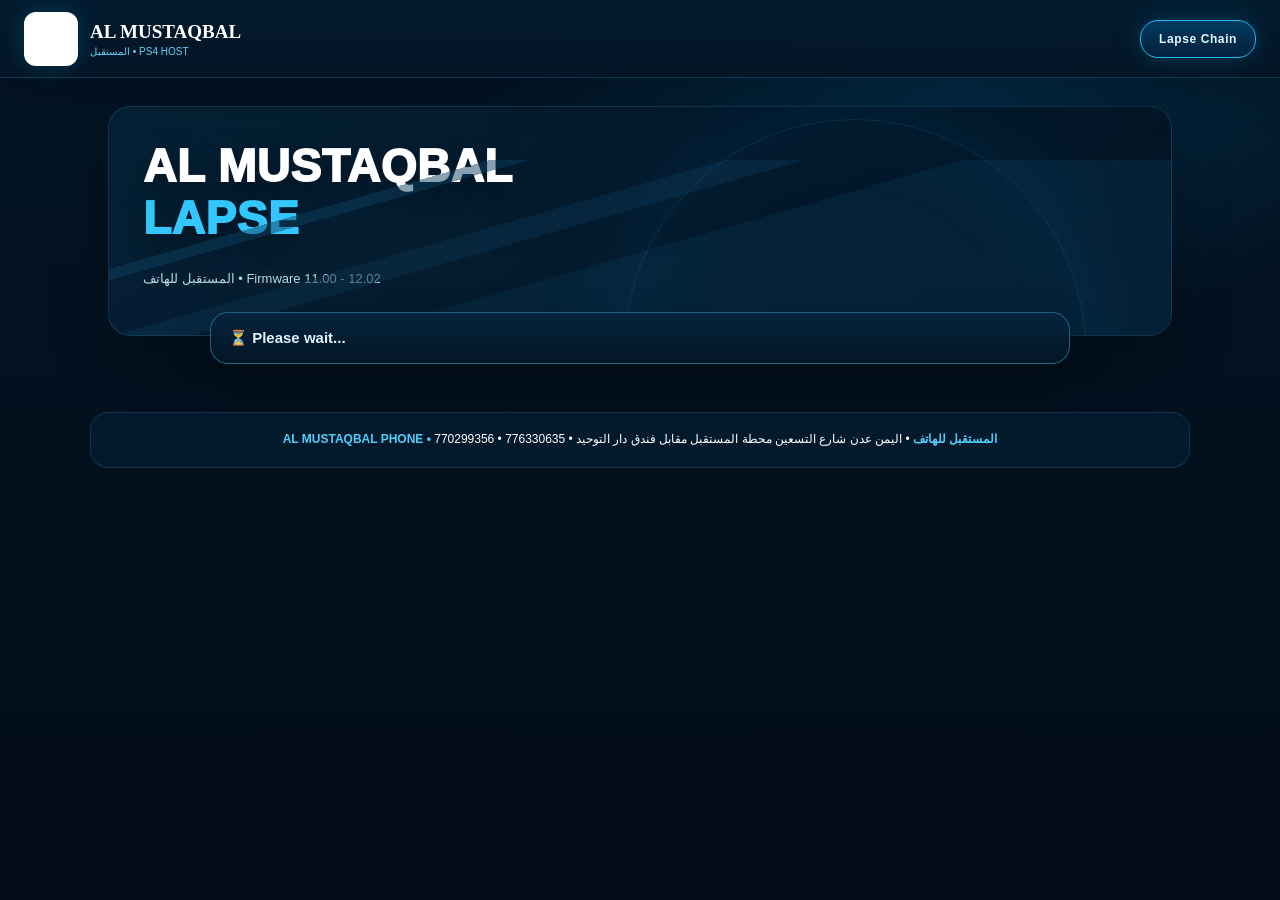
==== commit 874422c9: "Restore lightweight Lapse runner UI and preserve exploit behavior" ====
--- a/run_lapse.html
+++ b/run_lapse.html
@@ -3,54 +3,53 @@
 <head>
 <meta charset="utf-8">
 <meta name="viewport" content="width=device-width,initial-scale=1">
-<meta name="theme-color" content="#031525">
+<meta name="theme-color" content="#061b2d">
 <title>AL MUSTAQBAL PS4 - Lapse Chain</title>
 <link rel="stylesheet" href="style.css">
+<style>
+body.run-page{background:radial-gradient(780px 420px at 75% 8%,rgba(0,166,255,.16),transparent 62%),linear-gradient(180deg,#031526 0%,#020c16 100%)}
+.run-page .topbar{height:78px;padding:0 24px;display:flex;align-items:center;justify-content:space-between}
+.run-page .brand{display:flex;align-items:center;gap:12px}
+.run-page .brand-logo{width:54px;height:54px;border-radius:12px;background:#fff url('almustaqbal.jpg') center/contain no-repeat;box-shadow:0 0 24px rgba(0,190,255,.22)}
+.run-page .brand-text{display:flex;flex-direction:column}.run-page .brand-name{font-family:Georgia,serif;font-size:19px;font-weight:900;color:#fff}.run-page .brand-sub{font-size:10px;color:#62d4ff;margin-top:3px}
+.run-page .wrap{max-width:1100px;margin:0 auto;padding:28px 18px}
+.run-page .hero{min-height:230px;display:flex;flex-direction:column;align-items:flex-start;justify-content:center;padding:30px 34px;border:1px solid rgba(72,190,238,.18);border-radius:22px;background:linear-gradient(135deg,rgba(5,33,55,.95),rgba(3,20,35,.94));box-shadow:0 24px 60px rgba(0,0,0,.24)}
+.run-page .hero-title{font-size:46px;line-height:1;margin:0;color:#fff}.run-page .hero-title .accent{display:block;margin-top:6px;color:#32c8ff}.run-page .hero-sub{margin-top:12px;color:#b8d9e8;font-size:13px}
+.run-page .status-panel{width:calc(100% - 40px);max-width:860px;margin:-24px auto 20px;padding:16px 18px;text-align:center;border:1px solid rgba(63,202,255,.4);border-radius:18px;background:linear-gradient(180deg,rgba(5,36,60,.98),rgba(3,22,39,.98));box-shadow:0 18px 40px rgba(0,0,0,.3)}
+.run-page .status-text{font-size:15px;font-weight:800;color:#dff6ff}.run-page .status-text.error{color:#ff8b9c}.run-page .status-text.success{color:#61e8b8}.run-page .btn{margin-top:12px}
+.run-page .foot{max-width:1100px;margin:0 auto 18px;padding:16px;border:1px solid rgba(70,191,240,.16);border-radius:18px;background:rgba(4,28,47,.92);text-align:center;line-height:1.8}.run-page .foot p{margin:0;color:#d9f4ff;font-size:12px}.run-page .foot strong{color:#53cdf7}.run-page .foot p:after{content:'  •  اليمن عدن شارع التسعين محطة المستقبل مقابل فندق دار التوحيد  •  776330635  •  770299356';color:#fff}
+#out{display:none!important}
+@media(max-width:700px){.run-page .topbar{height:68px;padding:0 12px}.run-page .brand-logo{width:46px;height:46px}.run-page .brand-name{font-size:15px}.run-page .brand-sub{font-size:8px}.run-page .badge{font-size:8px;padding:7px 10px}.run-page .wrap{padding:16px 10px}.run-page .hero{min-height:205px;padding:24px 20px}.run-page .hero-title{font-size:34px}.run-page .status-panel{width:92%;margin:-18px auto 16px}.run-page .foot p{font-size:10px}.run-page .foot p:after{display:block;margin-top:6px;content:'اليمن عدن شارع التسعين محطة المستقبل مقابل فندق دار التوحيد\A 776330635  •  770299356';white-space:pre-line}}
+</style>
 </head>
 <body class="run-page">
 <div class="shell">
-<header class="topbar">
-  <div class="brand">
-    <img class="brand-logo" src="logo.png" onerror="this.onerror=null;this.src='almustaqbal.jpg'" alt="AL MUSTAQBAL">
-    <div class="brand-copy"><strong>AL MUSTAQBAL</strong><span>PHONE</span><small>المستقبل للهاتف</small></div>
-  </div>
-  <div></div>
-  <div class="badge run-chain-badge">LAPSE CHAIN</div>
-</header>
+    <header class="topbar">
+        <div class="brand">
+            <div class="brand-logo" aria-label="AL MUSTAQBAL"></div>
+            <div class="brand-text">
+                <span class="brand-name">AL MUSTAQBAL</span>
+                <span class="brand-sub">المستقبل • PS4 HOST</span>
+            </div>
+        </div>
+        <div class="badge">Lapse Chain</div>
+    </header>
 
-<main class="wrap">
-<section class="hero run-hero">
-  <div class="hero-left">
-    <div class="eyebrow">AL MUSTAQBAL • PS4 HOST</div>
-    <h1>AL MUSTAQBAL <b>LAPSE</b></h1>
-    <p>المستقبل للهاتف <i>•</i> Firmware 11.00 - 12.02</p>
-    <div class="features"><span><b>⚡</b><em>Fast<br>Launch</em></span><span><b>♢</b><em>Stable<br>&amp; Reliable</em></span><span><b>◉</b><em>Offline<br>Host Ready</em></span></div>
-  </div>
-  <div class="hero-center" aria-hidden="true">
-    <div class="ps4-stage"><div class="ps4-glow"></div><img class="ps4-console-img" src="ps4.png" alt="" onerror="this.style.display='none'"><img class="ps4-controller-img" src="controller.png" alt="" onerror="this.style.display='none'"></div>
-  </div>
-  <div class="hero-right">
-    <img class="hero-logo" src="logo.png" onerror="this.onerror=null;this.src='almustaqbal.jpg'" alt="AL MUSTAQBAL PHONE">
-    <strong>AL MUSTAQBAL <span>PHONE</span></strong><p>المستقبل للهاتف</p>
-  </div>
-</section>
+    <main class="wrap">
+        <section class="hero">
+            <h1 class="hero-title">AL MUSTAQBAL <span class="accent">LAPSE</span></h1>
+            <p class="hero-sub">المستقبل للهاتف • Firmware 11.00 - 12.02</p>
+        </section>
 
-<section class="status-panel run-status">
-  <span class="status-icon">✓</span>
-  <div class="status-copy"><span id="state" class="status-text loading">⏳ Please wait...</span><small>READY TO EXPLOIT • SAFE • FAST • STABLE</small></div>
-  <button id="retry" class="btn hidden" type="button">↻ Retry</button>
-</section>
-<div id="out"></div>
+        <section class="status-panel">
+            <span id="state" class="status-text loading">⏳ Please wait...</span>
+            <br>
+            <button id="retry" class="btn hidden" type="button">↻ Retry</button>
+        </section>
+        <div id="out" style="display:none;"></div>
+    </main>
 
-<section class="contact-strip run-contact">
-  <div class="contact-brand"><img src="logo.png" onerror="this.onerror=null;this.src='almustaqbal.jpg'" alt="logo"><div><strong>AL MUSTAQBAL <span>PHONE</span></strong><p>المستقبل للهاتف</p></div></div>
-  <div class="tagline">YOUR<br>TRUSTED PHONE<br>&amp; GAMING PARTNER</div>
-  <div class="address">📍 <b>اليمن عدن شارع التسعين محطة المستقبل<br>مقابل فندق دار التوحيد</b></div>
-  <div class="phones">☎ <b>776330635<br>770299356</b></div>
-  <div class="social">◉ ✈ ●<small>AL MUSTAQBAL PHONE<br>TECH TODAY • A BRIGHTER TOMORROW</small></div>
-</section>
-<div class="run-note">AL MUSTAQBAL PS4 HOST • LAPSE CHAIN</div>
-</main>
+    <footer class="foot"><p><strong>AL MUSTAQBAL PHONE • المستقبل للهاتف</strong></p></footer>
 </div>
 
 <script type="module">
--- a/style.css
+++ b/style.css
@@ -1,3 +1,7 @@
 *{box-sizing:border-box}html,body{margin:0;min-height:100%;font-family:Segoe UI,Tahoma,Arial,sans-serif;color:#eef9ff;background:#020c16}body{background:radial-gradient(900px 500px at 78% 4%,rgba(0,160,255,.2),transparent 60%),radial-gradient(800px 430px at 8% 35%,rgba(0,115,205,.16),transparent 65%),linear-gradient(180deg,#031526 0%,#03101d 58%,#020b14 100%);overflow-x:hidden}.shell{min-height:100vh;max-width:1600px;margin:auto}.topbar{height:86px;padding:0 34px;display:grid;grid-template-columns:1fr auto 1fr;align-items:center;border-bottom:1px solid rgba(80,202,255,.18);background:linear-gradient(180deg,rgba(3,26,46,.98),rgba(3,20,36,.94));box-shadow:0 10px 45px rgba(0,0,0,.28);position:relative;z-index:10}.brand{display:flex;align-items:center;gap:12px}.brand-logo{width:68px;height:68px;border-radius:16px;object-fit:contain;background:#fff;padding:3px;box-shadow:0 0 28px rgba(0,188,255,.26)}.brand-copy{display:flex;flex-direction:column;line-height:1}.brand-copy strong{font-family:Georgia,serif;font-size:24px}.brand-copy span{font-family:Georgia,serif;color:#37c9ff;font-size:18px;font-weight:800;margin-top:3px}.brand-copy small{font-size:15px;margin-top:5px;color:#dcecff}.nav{display:flex;align-items:center;gap:8px;padding:8px;background:rgba(2,16,29,.32);border-radius:18px}.nav span{padding:11px 14px;border-radius:12px;color:#bbd9e8;font-size:13px;white-space:nowrap}.nav .active{color:#fff;background:linear-gradient(180deg,rgba(0,162,255,.22),rgba(0,86,143,.15));box-shadow:inset 0 -2px 0 #36d6ff,0 0 18px rgba(0,195,255,.11)}.badge{justify-self:end;color:#e5f8ff;border:1px solid #1dbbf0;border-radius:18px;padding:11px 18px;font-size:12px;font-weight:900;letter-spacing:.6px;background:linear-gradient(180deg,rgba(4,91,148,.5),rgba(2,42,77,.54));box-shadow:0 0 24px rgba(0,196,255,.2)}.wrap{padding:0 24px 20px}.hero{min-height:430px;display:grid;grid-template-columns:1.05fr .9fr .7fr;align-items:center;gap:18px;padding:32px 42px 48px;position:relative;overflow:hidden;background:radial-gradient(560px 250px at 55% 80%,rgba(0,166,255,.25),transparent 68%),radial-gradient(500px 330px at 87% 15%,rgba(0,121,255,.2),transparent 70%),linear-gradient(135deg,rgba(5,32,55,.96),rgba(3,19,34,.9));border-bottom:1px solid rgba(62,190,244,.16)}.hero:before{content:"";position:absolute;inset:auto -5% -55px -5%;height:230px;background:linear-gradient(164deg,transparent 0 22%,rgba(12,63,96,.65) 22% 24%,transparent 24% 34%,rgba(10,48,76,.7) 34% 38%,transparent 38% 46%,rgba(6,42,67,.8) 46% 100%);opacity:.75}.hero:after{content:"";position:absolute;right:8%;top:12px;width:460px;height:460px;border-radius:50%;border:1px solid rgba(62,206,255,.24);box-shadow:0 0 90px rgba(0,154,255,.17),inset 0 0 90px rgba(0,153,255,.08);opacity:.55}.hero-left,.hero-center,.hero-right{position:relative;z-index:2}.eyebrow{font-size:12px;letter-spacing:7px;color:#8ccfea;font-weight:800;margin-bottom:16px}.hero h1{margin:0;font-size:62px;line-height:.95;font-weight:950;letter-spacing:.5px;color:#f7fbff;text-shadow:0 8px 26px rgba(0,0,0,.35)}.hero h1 b{display:block;font-size:68px;margin-top:8px;background:linear-gradient(180deg,#4edfff,#0aa9ef 55%,#168aca);-webkit-background-clip:text;background-clip:text;color:transparent;text-shadow:none}.hero-left>p{font-size:20px;color:#e9f5fb;margin:15px 0 0}.hero-left>p i{color:#65d9ff;font-style:normal;padding:0 7px}.features{display:flex;gap:10px;margin-top:26px;flex-wrap:wrap}.features span{min-width:150px;display:flex;align-items:center;gap:11px;padding:11px 15px;border-radius:17px;background:linear-gradient(180deg,rgba(7,41,67,.86),rgba(4,24,41,.9));border:1px solid rgba(76,193,242,.15);box-shadow:0 12px 28px rgba(0,0,0,.18)}.features span>b{color:#2ed0ff;font-size:26px;line-height:1}.features em{font-size:13px;line-height:1.2;color:#fff;font-style:normal}.hero-center{height:320px;display:flex;align-items:center;justify-content:center}.ps4-stage{position:relative;width:100%;height:100%;display:flex;align-items:center;justify-content:center}.ps4-glow{position:absolute;width:310px;height:310px;border-radius:50%;background:radial-gradient(circle,rgba(0,185,255,.2),rgba(0,120,220,.06) 48%,transparent 72%);filter:blur(2px)}.ps4-console-img{position:absolute;top:2px;left:50%;transform:translateX(-50%);width:270px;max-height:300px;object-fit:contain;filter:drop-shadow(0 20px 28px rgba(0,0,0,.5))}.ps4-controller-img{position:absolute;left:50%;bottom:2px;transform:translateX(-50%);width:220px;object-fit:contain;filter:drop-shadow(0 16px 24px rgba(0,0,0,.55))}.hero-right{text-align:center;align-self:stretch;display:flex;flex-direction:column;align-items:center;justify-content:center}.hero-logo{width:230px;height:230px;object-fit:contain;filter:drop-shadow(0 0 34px rgba(0,196,255,.28))}.hero-right strong{font-family:Georgia,serif;font-size:22px;margin-top:10px}.hero-right strong span{color:#39cfff}.hero-right p{font-size:18px;margin:5px 0;color:#e3f6ff}.hero-right small{position:absolute;right:-10px;top:58px;text-align:left;line-height:1.8;letter-spacing:4px;color:#42bde9;font-size:9px}.status-panel{width:58%;min-width:760px;max-width:980px;margin:-35px auto 14px;position:relative;z-index:5;display:grid;grid-template-columns:auto 1fr auto;align-items:center;gap:14px;padding:14px 18px;border-radius:20px;background:linear-gradient(180deg,rgba(5,36,60,.98),rgba(3,22,39,.98));border:1px solid rgba(56,205,255,.5);box-shadow:0 18px 45px rgba(0,0,0,.36),0 0 28px rgba(0,170,255,.11)}.status-icon{width:40px;height:40px;border-radius:50%;display:flex;align-items:center;justify-content:center;background:linear-gradient(180deg,#34e7b1,#16b982);color:#042016;font-weight:900;font-size:22px;box-shadow:0 0 22px rgba(36,220,165,.25)}.status-copy{min-width:0}.status-text{display:block;font-size:18px;font-weight:800;color:#e3f7ff}.status-text.error{color:#ffc570}.status-text.success{color:#62e9bb}.status-copy small{display:block;font-size:9px;letter-spacing:4px;color:#6ca9c2;margin-top:6px}.btn{border:0;border-radius:14px;padding:15px 34px;background:linear-gradient(90deg,#0faeff,#62e5ff);color:white;font-size:17px;font-weight:900;box-shadow:0 0 24px rgba(0,197,255,.35),inset 0 1px 0 rgba(255,255,255,.45);cursor:pointer}.btn.hidden{display:none}.fw-section{padding:14px 20px 18px;border:1px solid rgba(67,194,242,.18);border-radius:22px;background:linear-gradient(180deg,rgba(5,29,48,.9),rgba(3,20,34,.92));box-shadow:inset 0 1px 0 rgba(255,255,255,.03)}.fw-head{display:flex;justify-content:space-between;align-items:center;margin-bottom:12px}.fw-head h2{margin:0;font-size:22px;color:#fff}.fw-head h2:first-letter{color:#35ccff}.fw-head p{margin:3px 0 0;font-size:11px;color:#84b6c9}.fw-head>small{text-align:right;letter-spacing:3px;color:#6fa8c1;font-size:8px;line-height:1.7}.fw-grid{display:grid;grid-template-columns:repeat(8,1fr);gap:10px}.fw-card{position:relative;text-align:center;padding:14px 8px 18px;border-radius:14px;background:linear-gradient(180deg,rgba(9,49,78,.95),rgba(4,27,46,.95));border:1px solid rgba(72,187,234,.3);overflow:hidden;cursor:pointer;transition:transform .16s ease,border-color .18s ease,box-shadow .18s ease,background .18s ease;touch-action:manipulation}.fw-card:after{content:"";position:absolute;left:14px;right:14px;bottom:9px;height:2px;background:linear-gradient(90deg,#46d6ff 0 28%,rgba(70,214,255,.08) 28%)}.fw-card i{display:block;color:#30c8ff;font-style:normal;font-size:16px}.fw-ver{font-size:24px;font-weight:950;margin-top:5px}.fw-chain{font-size:9px;color:#fff}.fw-card:hover{transform:translateY(-2px);border-color:#42d7ff;box-shadow:0 10px 24px rgba(0,180,255,.16)}.fw-card.tap-selected{border-color:#4edfff;background:linear-gradient(180deg,rgba(10,88,132,.98),rgba(4,35,58,.98));box-shadow:0 0 0 2px rgba(70,215,255,.11),0 0 28px rgba(0,202,255,.25),inset 0 0 24px rgba(0,176,255,.08)}.fw-card.tap-anim{animation:firmwareTap .42s cubic-bezier(.2,.8,.2,1)}.fw-card.tap-anim .fw-ver{animation:numberFlash .42s ease}.tap-ripple{position:absolute;left:50%;top:50%;width:18px;height:18px;border-radius:50%;background:rgba(93,225,255,.42);transform:translate(-50%,-50%) scale(0);opacity:0;pointer-events:none}.fw-card.tap-anim .tap-ripple{animation:ripple .42s ease-out}.fw-card.active{border:2px solid #50dfff;box-shadow:0 0 27px rgba(0,206,255,.35),inset 0 0 30px rgba(0,163,255,.09)}.fw-card.active:before{content:"ACTIVE";position:absolute;bottom:-1px;left:50%;transform:translateX(-50%);background:#55e1ff;color:#032034;font-size:9px;font-weight:900;padding:4px 14px;border-radius:12px 12px 0 0}.contact-strip{margin-top:12px;min-height:100px;border:1px solid rgba(70,191,240,.17);border-radius:24px;background:linear-gradient(90deg,rgba(5,33,54,.98),rgba(3,21,38,.98));display:grid;grid-template-columns:1.15fr .8fr 1.75fr .85fr 1.1fr;align-items:center;gap:0;padding:12px 18px}.contact-strip>div{min-height:66px;display:flex;align-items:center;justify-content:center;border-right:1px solid rgba(95,190,226,.18);padding:0 14px}.contact-strip>div:last-child{border-right:0}.contact-brand{justify-content:flex-start!important;gap:10px}.contact-brand img{width:64px;height:64px;border-radius:13px;object-fit:contain}.contact-brand strong{font-family:Georgia,serif;font-size:18px}.contact-brand strong span{color:#3bd2ff}.contact-brand p{margin:3px 0 0;color:#d9f3ff;font-size:14px}.tagline{font-size:8px;letter-spacing:3px;line-height:1.6;color:#76abc1;text-align:left}.address{direction:rtl;text-align:center;font-size:14px;line-height:1.7;color:#fff}.phones{font-size:16px;line-height:1.55;color:#fff}.social{flex-direction:column!important;gap:4px;color:#d9f5ff;font-size:16px}.social small{text-align:center;color:#6cabc5;font-size:7px;line-height:1.7;letter-spacing:2px}@keyframes firmwareTap{0%{transform:scale(1)}35%{transform:scale(.94)}70%{transform:scale(1.025)}100%{transform:scale(1)}}@keyframes numberFlash{0%,100%{text-shadow:none}45%{text-shadow:0 0 18px #5ee8ff;color:#fff}}@keyframes ripple{0%{transform:translate(-50%,-50%) scale(0);opacity:.65}100%{transform:translate(-50%,-50%) scale(12);opacity:0}}
 @media(max-width:1150px){.nav{display:none}.topbar{grid-template-columns:1fr auto}.hero{grid-template-columns:1.15fr .85fr}.hero-right{display:none}.fw-grid{grid-template-columns:repeat(4,1fr)}.status-panel{min-width:0;width:80%}.contact-strip{grid-template-columns:1fr 1fr}.contact-strip>div{border-right:0;border-bottom:1px solid rgba(95,190,226,.12)}.contact-strip>div:nth-last-child(-n+2){border-bottom:0}}
 @media(max-width:700px){.topbar{height:72px;padding:0 14px}.brand-logo{width:50px;height:50px}.brand-copy strong{font-size:15px}.brand-copy span{font-size:12px}.brand-copy small{font-size:9px}.badge{font-size:8px;padding:8px 10px}.wrap{padding:0 10px 14px}.hero{grid-template-columns:1fr;min-height:auto;padding:24px 18px 30px}.eyebrow{font-size:8px;letter-spacing:4px}.hero h1{font-size:37px}.hero h1 b{font-size:40px}.hero-left>p{font-size:11px}.features{gap:7px}.features span{min-width:0;flex:1;padding:9px 8px}.features span>b{font-size:19px}.features em{font-size:9px}.hero-center{height:245px;margin-top:8px}.ps4-console-img{width:210px;max-height:220px}.ps4-controller-img{width:165px;bottom:0}.ps4-glow{width:245px;height:245px}.status-panel{width:92%;margin:-12px auto 14px;grid-template-columns:auto 1fr;padding:11px 12px}.status-panel .btn{grid-column:1/3;width:100%;font-size:13px;padding:11px}.status-text{font-size:11px}.status-copy small{font-size:7px;letter-spacing:2px}.fw-head h2{font-size:17px}.fw-head p,.fw-head>small{display:none}.fw-grid{grid-template-columns:repeat(2,1fr);gap:8px}.fw-ver{font-size:21px}.contact-strip{grid-template-columns:1fr;margin-top:10px;padding:10px}.contact-strip>div{border-bottom:1px solid rgba(95,190,226,.12)!important;padding:10px}.contact-strip>div:last-child{border-bottom:0!important}.contact-brand{justify-content:center!important}.address,.phones{font-size:13px}.tagline{display:none!important}}
+/* Run pages: branded offline-ready shell; chain logic remains untouched */
+.run-page .wrap{padding-top:18px}.run-page .run-hero{min-height:390px;border:1px solid rgba(67,194,242,.18);border-radius:26px;padding:28px 34px 34px}.run-page .run-hero h1{font-size:58px}.run-page .run-hero h1 b{font-size:64px}.run-page .run-hero .hero-center{height:285px}.run-page .run-hero .hero-right small{display:none}.run-page .run-status{margin:-28px auto 16px}.run-page .run-contact{margin-top:14px}.run-page .run-chain-badge{justify-self:end}.run-page #out{display:none!important}.run-page .run-note{margin-top:10px;text-align:center;color:#6da9c2;font-size:9px;letter-spacing:3px}.run-page .run-hero .hero-right{justify-content:center}.run-page .run-hero .hero-logo{width:180px;height:180px}.run-page .run-hero .hero-right strong{font-size:20px}.run-page .run-hero .hero-right p{font-size:16px}.run-page .run-hero .features span{min-width:135px}.run-page .run-hero .ps4-console-img{width:235px}.run-page .run-hero .ps4-controller-img{width:190px}
+@media(max-width:1150px){.run-page .run-hero{grid-template-columns:1.15fr .85fr}.run-page .run-hero .hero-right{display:none}}
+@media(max-width:700px){.run-page .wrap{padding-top:10px}.run-page .run-hero{grid-template-columns:1fr;min-height:auto;padding:22px 16px 28px}.run-page .run-hero h1{font-size:36px}.run-page .run-hero h1 b{font-size:39px}.run-page .run-hero .hero-center{height:220px}.run-page .run-hero .ps4-console-img{width:190px;max-height:195px}.run-page .run-hero .ps4-controller-img{width:150px}.run-page .run-status{margin:-8px auto 14px}.run-page .run-chain-badge{font-size:8px}.run-page .run-contact{margin-top:10px}}
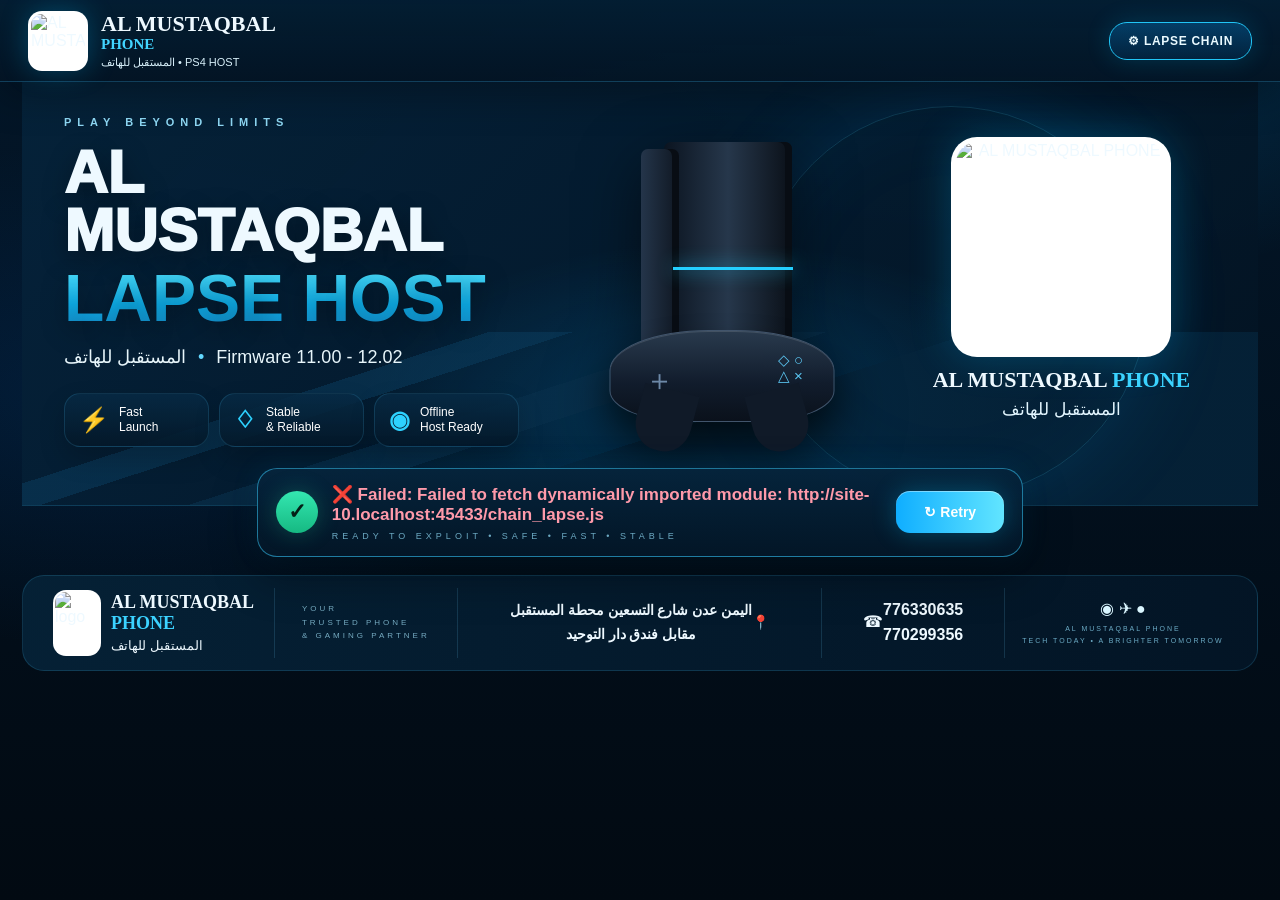
==== commit a1034e57: "Polish Lapse run UI without changing exploit logic" ====
--- a/run_lapse.html
+++ b/run_lapse.html
@@ -7,51 +7,18 @@
 <title>AL MUSTAQBAL PS4 - Lapse Chain</title>
 <link rel="stylesheet" href="style.css">
 <style>
-body.run-page{background:radial-gradient(780px 420px at 75% 8%,rgba(0,166,255,.16),transparent 62%),linear-gradient(180deg,#031526 0%,#020c16 100%)}
-.run-page .topbar{height:78px;padding:0 24px;display:flex;align-items:center;justify-content:space-between}
-.run-page .brand{display:flex;align-items:center;gap:12px}
-.run-page .brand-logo{width:54px;height:54px;border-radius:12px;background:#fff url('almustaqbal.jpg') center/contain no-repeat;box-shadow:0 0 24px rgba(0,190,255,.22)}
-.run-page .brand-text{display:flex;flex-direction:column}.run-page .brand-name{font-family:Georgia,serif;font-size:19px;font-weight:900;color:#fff}.run-page .brand-sub{font-size:10px;color:#62d4ff;margin-top:3px}
-.run-page .wrap{max-width:1100px;margin:0 auto;padding:28px 18px}
-.run-page .hero{min-height:230px;display:flex;flex-direction:column;align-items:flex-start;justify-content:center;padding:30px 34px;border:1px solid rgba(72,190,238,.18);border-radius:22px;background:linear-gradient(135deg,rgba(5,33,55,.95),rgba(3,20,35,.94));box-shadow:0 24px 60px rgba(0,0,0,.24)}
-.run-page .hero-title{font-size:46px;line-height:1;margin:0;color:#fff}.run-page .hero-title .accent{display:block;margin-top:6px;color:#32c8ff}.run-page .hero-sub{margin-top:12px;color:#b8d9e8;font-size:13px}
-.run-page .status-panel{width:calc(100% - 40px);max-width:860px;margin:-24px auto 20px;padding:16px 18px;text-align:center;border:1px solid rgba(63,202,255,.4);border-radius:18px;background:linear-gradient(180deg,rgba(5,36,60,.98),rgba(3,22,39,.98));box-shadow:0 18px 40px rgba(0,0,0,.3)}
-.run-page .status-text{font-size:15px;font-weight:800;color:#dff6ff}.run-page .status-text.error{color:#ff8b9c}.run-page .status-text.success{color:#61e8b8}.run-page .btn{margin-top:12px}
-.run-page .foot{max-width:1100px;margin:0 auto 18px;padding:16px;border:1px solid rgba(70,191,240,.16);border-radius:18px;background:rgba(4,28,47,.92);text-align:center;line-height:1.8}.run-page .foot p{margin:0;color:#d9f4ff;font-size:12px}.run-page .foot strong{color:#53cdf7}.run-page .foot p:after{content:'  •  اليمن عدن شارع التسعين محطة المستقبل مقابل فندق دار التوحيد  •  776330635  •  770299356';color:#fff}
-#out{display:none!important}
-@media(max-width:700px){.run-page .topbar{height:68px;padding:0 12px}.run-page .brand-logo{width:46px;height:46px}.run-page .brand-name{font-size:15px}.run-page .brand-sub{font-size:8px}.run-page .badge{font-size:8px;padding:7px 10px}.run-page .wrap{padding:16px 10px}.run-page .hero{min-height:205px;padding:24px 20px}.run-page .hero-title{font-size:34px}.run-page .status-panel{width:92%;margin:-18px auto 16px}.run-page .foot p{font-size:10px}.run-page .foot p:after{display:block;margin-top:6px;content:'اليمن عدن شارع التسعين محطة المستقبل مقابل فندق دار التوحيد\A 776330635  •  770299356';white-space:pre-line}}
+body.run-page{margin:0;min-height:100vh;background:radial-gradient(850px 430px at 78% 3%,rgba(0,174,255,.18),transparent 62%),radial-gradient(700px 380px at 8% 44%,rgba(0,100,210,.15),transparent 66%),linear-gradient(180deg,#03172a 0%,#020d18 72%,#020a12 100%);color:#eef9ff;overflow-x:hidden}.run-page .shell{min-height:100vh;max-width:1600px;margin:0 auto}.run-page .topbar{height:82px;padding:0 28px;display:flex;align-items:center;justify-content:space-between;border-bottom:1px solid rgba(76,199,255,.2);background:linear-gradient(180deg,rgba(3,29,50,.98),rgba(3,20,36,.94));box-shadow:0 14px 38px rgba(0,0,0,.28)}.run-page .brand{display:flex;align-items:center;gap:13px}.run-page .brand-logo-img{width:60px;height:60px;border-radius:14px;object-fit:contain;background:#fff;padding:3px;box-shadow:0 0 28px rgba(0,190,255,.28)}.run-page .brand-text{display:flex;flex-direction:column;line-height:1}.run-page .brand-name{font-family:Georgia,serif;font-size:22px;font-weight:900}.run-page .brand-phone{font-family:Georgia,serif;color:#42d5ff;font-size:15px;font-weight:800;margin-top:2px}.run-page .brand-sub{font-size:11px;color:#d7eff9;margin-top:5px}.run-page .badge{border:1px solid #21c5f6;color:#eafaff;background:linear-gradient(180deg,rgba(4,91,148,.55),rgba(2,42,77,.56));border-radius:18px;padding:11px 18px;font-size:12px;font-weight:900;letter-spacing:.7px;box-shadow:0 0 24px rgba(0,196,255,.18)}.run-page .wrap{padding:0 22px 20px}.run-page .showcase{position:relative;overflow:hidden;min-height:410px;display:grid;grid-template-columns:1.1fr .78fr .72fr;align-items:center;gap:18px;padding:34px 42px 58px;background:radial-gradient(520px 250px at 56% 78%,rgba(0,166,255,.22),transparent 68%),linear-gradient(135deg,rgba(5,34,58,.97),rgba(3,19,34,.93));border-bottom:1px solid rgba(63,194,245,.17)}.run-page .showcase:before{content:"";position:absolute;left:-5%;right:-5%;bottom:-72px;height:245px;background:linear-gradient(162deg,transparent 0 25%,rgba(10,59,92,.62) 25% 29%,transparent 29% 36%,rgba(9,48,76,.68) 36% 41%,transparent 41% 48%,rgba(5,36,59,.86) 48% 100%);opacity:.9}.run-page .showcase:after{content:"";position:absolute;right:9%;top:24px;width:390px;height:390px;border-radius:50%;border:1px solid rgba(65,210,255,.18);box-shadow:0 0 90px rgba(0,155,255,.14),inset 0 0 90px rgba(0,155,255,.05)}.run-page .left,.run-page .center,.run-page .right{position:relative;z-index:2}.run-page .eyebrow{font-size:11px;letter-spacing:6px;color:#8fd9f5;font-weight:800;margin-bottom:16px}.run-page .left h1{margin:0;font-size:60px;line-height:.96;font-weight:950;text-shadow:0 8px 26px rgba(0,0,0,.35)}.run-page .left h1 b{display:block;margin-top:8px;font-size:66px;background:linear-gradient(180deg,#53e4ff,#0eb6f4 58%,#168dcc);-webkit-background-clip:text;background-clip:text;color:transparent}.run-page .left>p{font-size:18px;margin:15px 0 0;color:#e8f6fb}.run-page .left>p i{color:#63d8ff;font-style:normal;padding:0 7px}.run-page .features{display:flex;gap:10px;margin-top:25px;flex-wrap:wrap}.run-page .features span{display:flex;align-items:center;gap:10px;min-width:145px;padding:11px 14px;border-radius:16px;background:linear-gradient(180deg,rgba(7,42,68,.87),rgba(4,24,41,.92));border:1px solid rgba(74,191,240,.17);box-shadow:0 12px 26px rgba(0,0,0,.18)}.run-page .features b{font-size:24px;color:#2ed2ff}.run-page .features em{font-style:normal;font-size:12px;line-height:1.25;color:#fff}.run-page .center{height:300px;display:flex;align-items:center;justify-content:center}.run-page .console{position:relative;width:220px;height:285px;filter:drop-shadow(0 20px 30px rgba(0,0,0,.5))}.run-page .console .a,.run-page .console .b{position:absolute;border-radius:7px;background:linear-gradient(90deg,#0b1420,#26374b 50%,#0a1018);box-shadow:inset -7px 0 0 #080d14}.run-page .console .a{left:52px;top:3px;width:128px;height:254px}.run-page .console .b{left:29px;top:10px;width:38px;height:244px;background:linear-gradient(90deg,#24354a,#0f1722)}.run-page .console .light{position:absolute;left:61px;right:39px;top:128px;height:3px;background:#24cfff;box-shadow:0 0 18px #24cfff}.run-page .controller{position:absolute;left:50%;bottom:2px;transform:translateX(-50%);width:225px;height:92px;border-radius:44% 44% 34% 34%;background:linear-gradient(180deg,#293a4d,#111c2c 58%,#0a111b);border:1px solid #41546b;box-shadow:0 16px 30px rgba(0,0,0,.42),inset 0 1px 0 rgba(255,255,255,.12)}.run-page .controller:before,.run-page .controller:after{content:"";position:absolute;bottom:-30px;width:56px;height:62px;background:#101a28;border-radius:0 0 45% 45%}.run-page .controller:before{left:26px;transform:rotate(15deg)}.run-page .controller:after{right:26px;transform:rotate(-15deg)}.run-page .controller .pad{position:absolute;left:35px;top:30px;color:#6d89a8;font-size:29px}.run-page .controller .keys{position:absolute;right:30px;top:21px;color:#5cc8f4;font-size:15px;line-height:1.05}.run-page .right{text-align:center;display:flex;flex-direction:column;align-items:center}.run-page .right img{width:220px;height:220px;object-fit:contain;border-radius:26px;background:#fff;padding:5px;box-shadow:0 0 42px rgba(0,191,255,.24)}.run-page .right strong{font-family:Georgia,serif;font-size:22px;margin-top:10px}.run-page .right strong span{color:#3bd3ff}.run-page .right p{font-size:17px;margin:6px 0;color:#e3f6ff}.run-page .status-panel{width:62%;min-width:720px;max-width:980px;margin:-38px auto 18px;position:relative;z-index:5;display:grid;grid-template-columns:auto 1fr auto;align-items:center;gap:14px;padding:15px 18px;border-radius:20px;background:linear-gradient(180deg,rgba(5,36,60,.99),rgba(3,22,39,.99));border:1px solid rgba(56,205,255,.52);box-shadow:0 18px 45px rgba(0,0,0,.36),0 0 28px rgba(0,170,255,.1)}.run-page .status-led{width:42px;height:42px;border-radius:50%;display:flex;align-items:center;justify-content:center;background:linear-gradient(180deg,#34e7b1,#16b982);color:#042016;font-weight:900;font-size:22px;box-shadow:0 0 22px rgba(36,220,165,.25)}.run-page .status-copy{min-width:0}.run-page .status-text{display:block;font-size:17px;font-weight:900;color:#e4f8ff}.run-page .status-text.error{color:#ff9aaa}.run-page .status-text.success{color:#60e8b8}.run-page .status-copy small{display:block;font-size:9px;letter-spacing:4px;color:#6ca9c2;margin-top:6px}.run-page .btn{margin:0;border:0;border-radius:14px;padding:13px 28px;background:linear-gradient(90deg,#0faeff,#62e5ff);color:white;font-size:14px;font-weight:900;box-shadow:0 0 24px rgba(0,197,255,.28),inset 0 1px 0 rgba(255,255,255,.4)}.run-page .contact{margin-top:10px;display:grid;grid-template-columns:1.1fr .85fr 1.7fr .85fr 1.1fr;align-items:center;border:1px solid rgba(72,193,241,.17);border-radius:22px;background:linear-gradient(90deg,rgba(5,33,54,.98),rgba(3,21,38,.98));padding:12px 16px}.run-page .contact>div{min-height:70px;display:flex;align-items:center;justify-content:center;padding:0 14px;border-right:1px solid rgba(95,190,226,.18)}.run-page .contact>div:last-child{border-right:0}.run-page .mini-brand{justify-content:flex-start!important;gap:10px}.run-page .mini-brand img{width:66px;height:66px;border-radius:13px;object-fit:contain;background:#fff;padding:2px}.run-page .mini-brand strong{font-family:Georgia,serif;font-size:18px}.run-page .mini-brand strong span{color:#3bd2ff}.run-page .mini-brand p{margin:4px 0 0;font-size:13px}.run-page .mini-tag{font-size:8px;letter-spacing:3px;line-height:1.7;color:#76abc1;text-align:left}.run-page .mini-address{direction:rtl;text-align:center;font-size:14px;line-height:1.7}.run-page .mini-phone{font-size:16px;line-height:1.55}.run-page .mini-social{flex-direction:column!important;gap:5px;color:#daf6ff}.run-page .mini-social small{text-align:center;font-size:7px;letter-spacing:2px;color:#6cabc5;line-height:1.7}#out{display:none!important}@media(max-width:1100px){.run-page .showcase{grid-template-columns:1.15fr .85fr}.run-page .right{display:none}.run-page .status-panel{min-width:0;width:82%}.run-page .contact{grid-template-columns:1fr 1fr}.run-page .contact>div{border-right:0;border-bottom:1px solid rgba(95,190,226,.12)}}@media(max-width:700px){.run-page .topbar{height:70px;padding:0 12px}.run-page .brand-logo-img{width:48px;height:48px}.run-page .brand-name{font-size:15px}.run-page .brand-phone{font-size:11px}.run-page .brand-sub{font-size:8px}.run-page .badge{font-size:8px;padding:8px 10px}.run-page .wrap{padding:0 10px 14px}.run-page .showcase{grid-template-columns:1fr;min-height:auto;padding:24px 18px 64px}.run-page .eyebrow{font-size:8px;letter-spacing:4px}.run-page .left h1{font-size:36px}.run-page .left h1 b{font-size:40px}.run-page .left>p{font-size:11px}.run-page .features{gap:7px}.run-page .features span{min-width:0;flex:1;padding:9px 8px}.run-page .features b{font-size:18px}.run-page .features em{font-size:9px}.run-page .center{height:205px;margin-top:5px}.run-page .console{transform:scale(.72);transform-origin:center}.run-page .status-panel{width:92%;margin:-42px auto 14px;grid-template-columns:auto 1fr;padding:11px 12px}.run-page .status-panel .btn{grid-column:1/3;width:100%;margin-top:4px}.run-page .status-text{font-size:11px}.run-page .status-copy small{font-size:7px;letter-spacing:2px}.run-page .contact{grid-template-columns:1fr;padding:10px}.run-page .contact>div{border-bottom:1px solid rgba(95,190,226,.12)!important;padding:10px}.run-page .contact>div:last-child{border-bottom:0!important}.run-page .mini-brand{justify-content:center!important}.run-page .mini-tag{display:none!important}.run-page .mini-address,.run-page .mini-phone{font-size:13px}}
 </style>
 </head>
 <body class="run-page">
 <div class="shell">
-    <header class="topbar">
-        <div class="brand">
-            <div class="brand-logo" aria-label="AL MUSTAQBAL"></div>
-            <div class="brand-text">
-                <span class="brand-name">AL MUSTAQBAL</span>
-                <span class="brand-sub">المستقبل • PS4 HOST</span>
-            </div>
-        </div>
-        <div class="badge">Lapse Chain</div>
-    </header>
-
-    <main class="wrap">
-        <section class="hero">
-            <h1 class="hero-title">AL MUSTAQBAL <span class="accent">LAPSE</span></h1>
-            <p class="hero-sub">المستقبل للهاتف • Firmware 11.00 - 12.02</p>
-        </section>
-
-        <section class="status-panel">
-            <span id="state" class="status-text loading">⏳ Please wait...</span>
-            <br>
-            <button id="retry" class="btn hidden" type="button">↻ Retry</button>
-        </section>
-        <div id="out" style="display:none;"></div>
-    </main>
-
-    <footer class="foot"><p><strong>AL MUSTAQBAL PHONE • المستقبل للهاتف</strong></p></footer>
-</div>
-
+<header class="topbar"><div class="brand"><img class="brand-logo-img" src="almustaqbal.jpg" alt="AL MUSTAQBAL"><div class="brand-text"><span class="brand-name">AL MUSTAQBAL</span><span class="brand-phone">PHONE</span><span class="brand-sub">المستقبل للهاتف • PS4 HOST</span></div></div><div class="badge">⚙ LAPSE CHAIN</div></header>
+<main class="wrap">
+<section class="showcase"><div class="left"><div class="eyebrow">PLAY BEYOND LIMITS</div><h1>AL MUSTAQBAL <b>LAPSE HOST</b></h1><p>المستقبل للهاتف <i>•</i> Firmware 11.00 - 12.02</p><div class="features"><span><b>⚡</b><em>Fast<br>Launch</em></span><span><b>♢</b><em>Stable<br>& Reliable</em></span><span><b>◉</b><em>Offline<br>Host Ready</em></span></div></div><div class="center"><div class="console"><div class="a"></div><div class="b"></div><div class="light"></div><div class="controller"><span class="pad">＋</span><span class="keys">◇ ○<br>△ ×</span></div></div></div><div class="right"><img src="almustaqbal.jpg" alt="AL MUSTAQBAL PHONE"><strong>AL MUSTAQBAL <span>PHONE</span></strong><p>المستقبل للهاتف</p></div></section>
+<section class="status-panel"><span class="status-led">✓</span><div class="status-copy"><span id="state" class="status-text loading">⏳ Please wait...</span><small>READY TO EXPLOIT • SAFE • FAST • STABLE</small></div><button id="retry" class="btn hidden" type="button">↻ Retry</button></section>
+<div id="out" style="display:none;"></div>
+<section class="contact"><div class="mini-brand"><img src="almustaqbal.jpg" alt="logo"><div><strong>AL MUSTAQBAL <span>PHONE</span></strong><p>المستقبل للهاتف</p></div></div><div class="mini-tag">YOUR<br>TRUSTED PHONE<br>& GAMING PARTNER</div><div class="mini-address">📍 <b>اليمن عدن شارع التسعين محطة المستقبل<br>مقابل فندق دار التوحيد</b></div><div class="mini-phone">☎ <b>776330635<br>770299356</b></div><div class="mini-social">◉ ✈ ●<small>AL MUSTAQBAL PHONE<br>TECH TODAY • A BRIGHTER TOMORROW</small></div></section>
+</main></div>
 <script type="module">
     var started = false;
     function boot() {
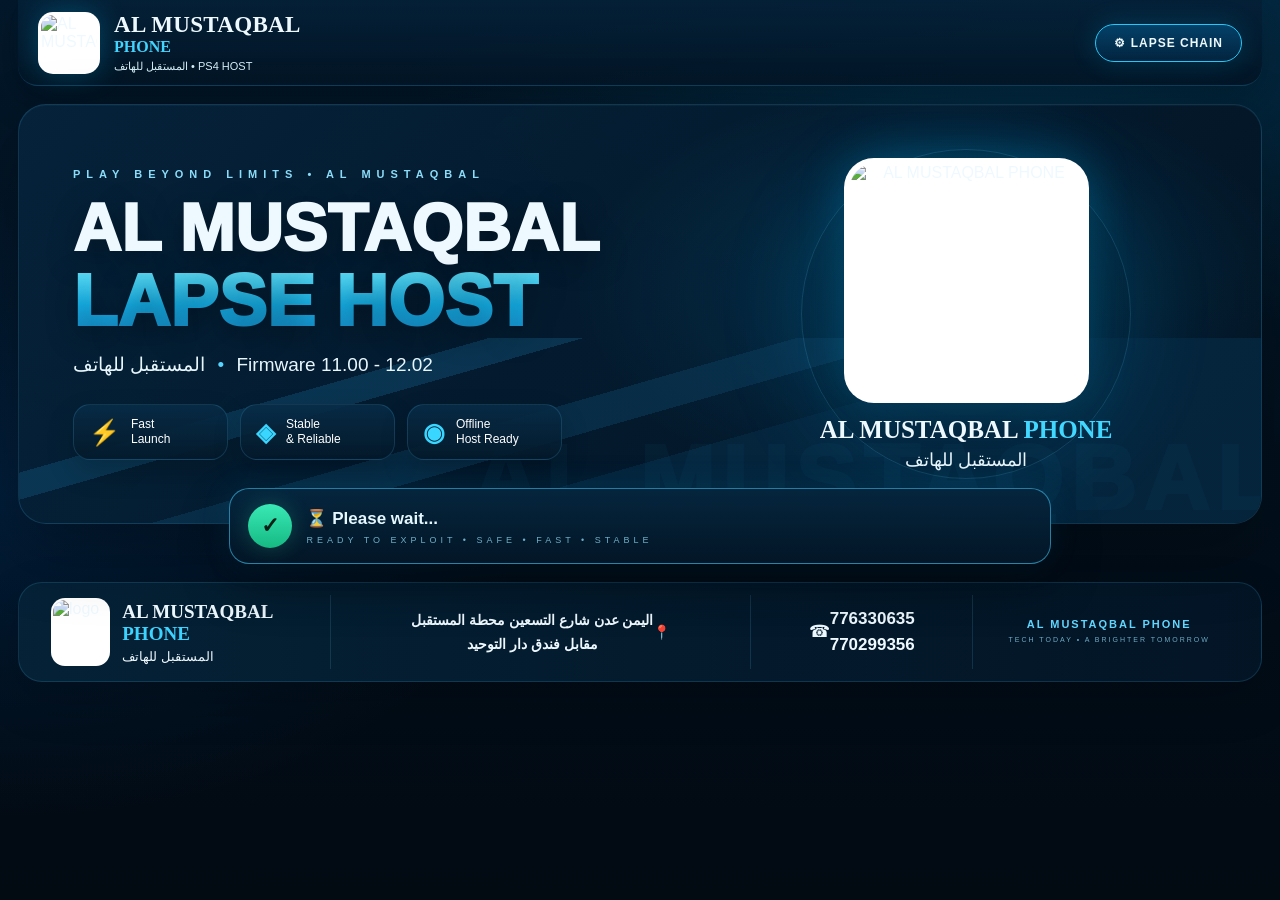
==== commit 8f9f7366: "Polish Lapse run UI and strengthen AL MUSTAQBAL branding" ====
--- a/run_lapse.html
+++ b/run_lapse.html
@@ -7,17 +7,17 @@
 <title>AL MUSTAQBAL PS4 - Lapse Chain</title>
 <link rel="stylesheet" href="style.css">
 <style>
-body.run-page{margin:0;min-height:100vh;background:radial-gradient(850px 430px at 78% 3%,rgba(0,174,255,.18),transparent 62%),radial-gradient(700px 380px at 8% 44%,rgba(0,100,210,.15),transparent 66%),linear-gradient(180deg,#03172a 0%,#020d18 72%,#020a12 100%);color:#eef9ff;overflow-x:hidden}.run-page .shell{min-height:100vh;max-width:1600px;margin:0 auto}.run-page .topbar{height:82px;padding:0 28px;display:flex;align-items:center;justify-content:space-between;border-bottom:1px solid rgba(76,199,255,.2);background:linear-gradient(180deg,rgba(3,29,50,.98),rgba(3,20,36,.94));box-shadow:0 14px 38px rgba(0,0,0,.28)}.run-page .brand{display:flex;align-items:center;gap:13px}.run-page .brand-logo-img{width:60px;height:60px;border-radius:14px;object-fit:contain;background:#fff;padding:3px;box-shadow:0 0 28px rgba(0,190,255,.28)}.run-page .brand-text{display:flex;flex-direction:column;line-height:1}.run-page .brand-name{font-family:Georgia,serif;font-size:22px;font-weight:900}.run-page .brand-phone{font-family:Georgia,serif;color:#42d5ff;font-size:15px;font-weight:800;margin-top:2px}.run-page .brand-sub{font-size:11px;color:#d7eff9;margin-top:5px}.run-page .badge{border:1px solid #21c5f6;color:#eafaff;background:linear-gradient(180deg,rgba(4,91,148,.55),rgba(2,42,77,.56));border-radius:18px;padding:11px 18px;font-size:12px;font-weight:900;letter-spacing:.7px;box-shadow:0 0 24px rgba(0,196,255,.18)}.run-page .wrap{padding:0 22px 20px}.run-page .showcase{position:relative;overflow:hidden;min-height:410px;display:grid;grid-template-columns:1.1fr .78fr .72fr;align-items:center;gap:18px;padding:34px 42px 58px;background:radial-gradient(520px 250px at 56% 78%,rgba(0,166,255,.22),transparent 68%),linear-gradient(135deg,rgba(5,34,58,.97),rgba(3,19,34,.93));border-bottom:1px solid rgba(63,194,245,.17)}.run-page .showcase:before{content:"";position:absolute;left:-5%;right:-5%;bottom:-72px;height:245px;background:linear-gradient(162deg,transparent 0 25%,rgba(10,59,92,.62) 25% 29%,transparent 29% 36%,rgba(9,48,76,.68) 36% 41%,transparent 41% 48%,rgba(5,36,59,.86) 48% 100%);opacity:.9}.run-page .showcase:after{content:"";position:absolute;right:9%;top:24px;width:390px;height:390px;border-radius:50%;border:1px solid rgba(65,210,255,.18);box-shadow:0 0 90px rgba(0,155,255,.14),inset 0 0 90px rgba(0,155,255,.05)}.run-page .left,.run-page .center,.run-page .right{position:relative;z-index:2}.run-page .eyebrow{font-size:11px;letter-spacing:6px;color:#8fd9f5;font-weight:800;margin-bottom:16px}.run-page .left h1{margin:0;font-size:60px;line-height:.96;font-weight:950;text-shadow:0 8px 26px rgba(0,0,0,.35)}.run-page .left h1 b{display:block;margin-top:8px;font-size:66px;background:linear-gradient(180deg,#53e4ff,#0eb6f4 58%,#168dcc);-webkit-background-clip:text;background-clip:text;color:transparent}.run-page .left>p{font-size:18px;margin:15px 0 0;color:#e8f6fb}.run-page .left>p i{color:#63d8ff;font-style:normal;padding:0 7px}.run-page .features{display:flex;gap:10px;margin-top:25px;flex-wrap:wrap}.run-page .features span{display:flex;align-items:center;gap:10px;min-width:145px;padding:11px 14px;border-radius:16px;background:linear-gradient(180deg,rgba(7,42,68,.87),rgba(4,24,41,.92));border:1px solid rgba(74,191,240,.17);box-shadow:0 12px 26px rgba(0,0,0,.18)}.run-page .features b{font-size:24px;color:#2ed2ff}.run-page .features em{font-style:normal;font-size:12px;line-height:1.25;color:#fff}.run-page .center{height:300px;display:flex;align-items:center;justify-content:center}.run-page .console{position:relative;width:220px;height:285px;filter:drop-shadow(0 20px 30px rgba(0,0,0,.5))}.run-page .console .a,.run-page .console .b{position:absolute;border-radius:7px;background:linear-gradient(90deg,#0b1420,#26374b 50%,#0a1018);box-shadow:inset -7px 0 0 #080d14}.run-page .console .a{left:52px;top:3px;width:128px;height:254px}.run-page .console .b{left:29px;top:10px;width:38px;height:244px;background:linear-gradient(90deg,#24354a,#0f1722)}.run-page .console .light{position:absolute;left:61px;right:39px;top:128px;height:3px;background:#24cfff;box-shadow:0 0 18px #24cfff}.run-page .controller{position:absolute;left:50%;bottom:2px;transform:translateX(-50%);width:225px;height:92px;border-radius:44% 44% 34% 34%;background:linear-gradient(180deg,#293a4d,#111c2c 58%,#0a111b);border:1px solid #41546b;box-shadow:0 16px 30px rgba(0,0,0,.42),inset 0 1px 0 rgba(255,255,255,.12)}.run-page .controller:before,.run-page .controller:after{content:"";position:absolute;bottom:-30px;width:56px;height:62px;background:#101a28;border-radius:0 0 45% 45%}.run-page .controller:before{left:26px;transform:rotate(15deg)}.run-page .controller:after{right:26px;transform:rotate(-15deg)}.run-page .controller .pad{position:absolute;left:35px;top:30px;color:#6d89a8;font-size:29px}.run-page .controller .keys{position:absolute;right:30px;top:21px;color:#5cc8f4;font-size:15px;line-height:1.05}.run-page .right{text-align:center;display:flex;flex-direction:column;align-items:center}.run-page .right img{width:220px;height:220px;object-fit:contain;border-radius:26px;background:#fff;padding:5px;box-shadow:0 0 42px rgba(0,191,255,.24)}.run-page .right strong{font-family:Georgia,serif;font-size:22px;margin-top:10px}.run-page .right strong span{color:#3bd3ff}.run-page .right p{font-size:17px;margin:6px 0;color:#e3f6ff}.run-page .status-panel{width:62%;min-width:720px;max-width:980px;margin:-38px auto 18px;position:relative;z-index:5;display:grid;grid-template-columns:auto 1fr auto;align-items:center;gap:14px;padding:15px 18px;border-radius:20px;background:linear-gradient(180deg,rgba(5,36,60,.99),rgba(3,22,39,.99));border:1px solid rgba(56,205,255,.52);box-shadow:0 18px 45px rgba(0,0,0,.36),0 0 28px rgba(0,170,255,.1)}.run-page .status-led{width:42px;height:42px;border-radius:50%;display:flex;align-items:center;justify-content:center;background:linear-gradient(180deg,#34e7b1,#16b982);color:#042016;font-weight:900;font-size:22px;box-shadow:0 0 22px rgba(36,220,165,.25)}.run-page .status-copy{min-width:0}.run-page .status-text{display:block;font-size:17px;font-weight:900;color:#e4f8ff}.run-page .status-text.error{color:#ff9aaa}.run-page .status-text.success{color:#60e8b8}.run-page .status-copy small{display:block;font-size:9px;letter-spacing:4px;color:#6ca9c2;margin-top:6px}.run-page .btn{margin:0;border:0;border-radius:14px;padding:13px 28px;background:linear-gradient(90deg,#0faeff,#62e5ff);color:white;font-size:14px;font-weight:900;box-shadow:0 0 24px rgba(0,197,255,.28),inset 0 1px 0 rgba(255,255,255,.4)}.run-page .contact{margin-top:10px;display:grid;grid-template-columns:1.1fr .85fr 1.7fr .85fr 1.1fr;align-items:center;border:1px solid rgba(72,193,241,.17);border-radius:22px;background:linear-gradient(90deg,rgba(5,33,54,.98),rgba(3,21,38,.98));padding:12px 16px}.run-page .contact>div{min-height:70px;display:flex;align-items:center;justify-content:center;padding:0 14px;border-right:1px solid rgba(95,190,226,.18)}.run-page .contact>div:last-child{border-right:0}.run-page .mini-brand{justify-content:flex-start!important;gap:10px}.run-page .mini-brand img{width:66px;height:66px;border-radius:13px;object-fit:contain;background:#fff;padding:2px}.run-page .mini-brand strong{font-family:Georgia,serif;font-size:18px}.run-page .mini-brand strong span{color:#3bd2ff}.run-page .mini-brand p{margin:4px 0 0;font-size:13px}.run-page .mini-tag{font-size:8px;letter-spacing:3px;line-height:1.7;color:#76abc1;text-align:left}.run-page .mini-address{direction:rtl;text-align:center;font-size:14px;line-height:1.7}.run-page .mini-phone{font-size:16px;line-height:1.55}.run-page .mini-social{flex-direction:column!important;gap:5px;color:#daf6ff}.run-page .mini-social small{text-align:center;font-size:7px;letter-spacing:2px;color:#6cabc5;line-height:1.7}#out{display:none!important}@media(max-width:1100px){.run-page .showcase{grid-template-columns:1.15fr .85fr}.run-page .right{display:none}.run-page .status-panel{min-width:0;width:82%}.run-page .contact{grid-template-columns:1fr 1fr}.run-page .contact>div{border-right:0;border-bottom:1px solid rgba(95,190,226,.12)}}@media(max-width:700px){.run-page .topbar{height:70px;padding:0 12px}.run-page .brand-logo-img{width:48px;height:48px}.run-page .brand-name{font-size:15px}.run-page .brand-phone{font-size:11px}.run-page .brand-sub{font-size:8px}.run-page .badge{font-size:8px;padding:8px 10px}.run-page .wrap{padding:0 10px 14px}.run-page .showcase{grid-template-columns:1fr;min-height:auto;padding:24px 18px 64px}.run-page .eyebrow{font-size:8px;letter-spacing:4px}.run-page .left h1{font-size:36px}.run-page .left h1 b{font-size:40px}.run-page .left>p{font-size:11px}.run-page .features{gap:7px}.run-page .features span{min-width:0;flex:1;padding:9px 8px}.run-page .features b{font-size:18px}.run-page .features em{font-size:9px}.run-page .center{height:205px;margin-top:5px}.run-page .console{transform:scale(.72);transform-origin:center}.run-page .status-panel{width:92%;margin:-42px auto 14px;grid-template-columns:auto 1fr;padding:11px 12px}.run-page .status-panel .btn{grid-column:1/3;width:100%;margin-top:4px}.run-page .status-text{font-size:11px}.run-page .status-copy small{font-size:7px;letter-spacing:2px}.run-page .contact{grid-template-columns:1fr;padding:10px}.run-page .contact>div{border-bottom:1px solid rgba(95,190,226,.12)!important;padding:10px}.run-page .contact>div:last-child{border-bottom:0!important}.run-page .mini-brand{justify-content:center!important}.run-page .mini-tag{display:none!important}.run-page .mini-address,.run-page .mini-phone{font-size:13px}}
+*{box-sizing:border-box}html,body{margin:0;min-height:100%;font-family:Segoe UI,Tahoma,Arial,sans-serif;background:#020c16;color:#eef9ff}body.run-page{overflow-x:hidden;background:radial-gradient(1000px 520px at 80% 3%,rgba(0,183,255,.16),transparent 62%),radial-gradient(820px 500px at 0% 55%,rgba(0,104,210,.16),transparent 65%),linear-gradient(180deg,#03182b 0%,#020d18 70%,#020a12 100%)}.run-shell{min-height:100vh;max-width:1540px;margin:0 auto;padding:0 18px 22px}.run-top{height:86px;display:flex;align-items:center;justify-content:space-between;gap:18px;border-bottom:1px solid rgba(67,201,255,.18);background:linear-gradient(180deg,rgba(4,32,55,.96),rgba(3,21,37,.9));padding:0 20px;border-radius:0 0 20px 20px;box-shadow:0 14px 38px rgba(0,0,0,.24)}.run-brand{display:flex;align-items:center;gap:14px}.run-brand img{width:62px;height:62px;object-fit:contain;border-radius:15px;background:#fff;padding:3px;box-shadow:0 0 28px rgba(0,194,255,.28)}.run-brand-copy{display:flex;flex-direction:column;line-height:1}.run-brand-copy strong{font-family:Georgia,serif;font-size:23px;letter-spacing:.3px}.run-brand-copy b{font-family:Georgia,serif;font-size:16px;color:#40d4ff;margin-top:3px}.run-brand-copy small{font-size:11px;color:#d6eef8;margin-top:6px}.chain-pill{padding:11px 18px;border:1px solid #27c8f7;border-radius:999px;background:linear-gradient(180deg,rgba(4,100,158,.5),rgba(2,44,78,.55));font-weight:900;font-size:12px;letter-spacing:1px;box-shadow:0 0 26px rgba(0,193,255,.18)}.hero-run{position:relative;overflow:hidden;min-height:420px;margin-top:18px;border:1px solid rgba(73,195,244,.18);border-radius:28px;background:radial-gradient(520px 300px at 74% 45%,rgba(0,181,255,.16),transparent 70%),linear-gradient(135deg,rgba(5,35,59,.97),rgba(3,19,34,.95));box-shadow:0 28px 70px rgba(0,0,0,.28),inset 0 1px 0 rgba(255,255,255,.03);display:grid;grid-template-columns:1.15fr .85fr;align-items:center;padding:44px 54px}.hero-run:before{content:"";position:absolute;left:-6%;right:-6%;bottom:-95px;height:280px;background:linear-gradient(164deg,transparent 0 23%,rgba(14,72,107,.55) 23% 27%,transparent 27% 36%,rgba(10,54,83,.66) 36% 41%,transparent 41% 48%,rgba(5,38,62,.92) 48% 100%)}.hero-run:after{content:"AL MUSTAQBAL";position:absolute;right:-18px;bottom:-8px;font-size:90px;font-weight:950;letter-spacing:8px;color:rgba(66,208,255,.035);white-space:nowrap}.hero-main,.brand-stage{position:relative;z-index:2}.eyebrow{font-size:11px;letter-spacing:6px;color:#8bdcf8;font-weight:800;margin-bottom:17px}.hero-main h1{margin:0;font-size:66px;line-height:.94;font-weight:950;letter-spacing:.4px;text-shadow:0 8px 30px rgba(0,0,0,.35)}.hero-main h1 span{display:block;margin-top:9px;font-size:72px;background:linear-gradient(180deg,#68e9ff,#16b9f4 55%,#178dcc);-webkit-background-clip:text;background-clip:text;color:transparent}.hero-main>p{font-size:19px;color:#e7f7fd;margin:18px 0 0}.hero-main>p i{font-style:normal;color:#56d5ff;padding:0 7px}.feature-row{display:flex;gap:12px;flex-wrap:wrap;margin-top:28px}.f-card{display:flex;align-items:center;gap:11px;min-width:155px;padding:12px 15px;border-radius:17px;background:linear-gradient(180deg,rgba(8,44,71,.9),rgba(4,25,42,.94));border:1px solid rgba(81,196,242,.18);box-shadow:0 12px 28px rgba(0,0,0,.18)}.f-card b{font-size:25px;color:#39d6ff}.f-card span{font-size:12px;line-height:1.25;color:#fff}.brand-stage{display:flex;flex-direction:column;align-items:center;justify-content:center;text-align:center}.brand-orbit{position:absolute;width:330px;height:330px;border-radius:50%;border:1px solid rgba(77,210,255,.18);box-shadow:0 0 90px rgba(0,168,255,.14),inset 0 0 80px rgba(0,168,255,.06)}.brand-stage img{position:relative;z-index:2;width:245px;height:245px;object-fit:contain;border-radius:30px;background:#fff;padding:6px;box-shadow:0 0 46px rgba(0,194,255,.24)}.brand-stage strong{position:relative;z-index:2;font-family:Georgia,serif;font-size:25px;margin-top:13px}.brand-stage strong span{color:#42d7ff}.brand-stage p{position:relative;z-index:2;margin:5px 0 0;font-size:18px;color:#e8f7fd}.status-box{position:relative;z-index:4;width:66%;min-width:730px;max-width:990px;margin:-36px auto 18px;display:grid;grid-template-columns:auto 1fr auto;align-items:center;gap:14px;padding:15px 18px;border:1px solid rgba(68,208,255,.55);border-radius:20px;background:linear-gradient(180deg,rgba(5,38,62,.99),rgba(3,22,39,.99));box-shadow:0 20px 48px rgba(0,0,0,.36),0 0 30px rgba(0,176,255,.12)}.status-dot{width:44px;height:44px;border-radius:50%;display:flex;align-items:center;justify-content:center;background:linear-gradient(180deg,#39e9b6,#16b982);color:#042016;font-size:22px;font-weight:900;box-shadow:0 0 22px rgba(53,227,176,.24)}.status-copy{min-width:0}.status-text{display:block;font-size:17px;font-weight:900;color:#e5f8ff}.status-text.error{color:#ff97a7}.status-text.success{color:#61e8b9}.status-copy small{display:block;margin-top:6px;font-size:9px;letter-spacing:4px;color:#6eaec7}.btn{margin:0;border:0;border-radius:14px;padding:13px 28px;background:linear-gradient(90deg,#11b1ff,#64e8ff);color:#fff;font-size:14px;font-weight:900;box-shadow:0 0 24px rgba(0,198,255,.28),inset 0 1px 0 rgba(255,255,255,.4)}.btn.hidden{display:none}.identity-strip{display:grid;grid-template-columns:1.2fr 1.7fr .9fr 1.1fr;align-items:center;border:1px solid rgba(71,194,241,.17);border-radius:24px;background:linear-gradient(90deg,rgba(5,34,55,.98),rgba(3,21,38,.98));padding:12px 16px;box-shadow:0 18px 48px rgba(0,0,0,.16)}.identity-strip>div{min-height:74px;display:flex;align-items:center;justify-content:center;padding:0 16px;border-right:1px solid rgba(95,190,226,.16)}.identity-strip>div:last-child{border-right:0}.id-brand{justify-content:flex-start!important;gap:12px}.id-brand img{width:68px;height:68px;object-fit:contain;border-radius:14px;background:#fff;padding:2px}.id-brand strong{font-family:Georgia,serif;font-size:19px}.id-brand strong span{color:#3bd3ff}.id-brand p{margin:4px 0 0;font-size:13px}.id-address{direction:rtl;text-align:center;font-size:14px;line-height:1.75}.id-phone{font-size:17px;line-height:1.55}.id-signature{flex-direction:column!important;gap:4px;color:#dff7ff}.id-signature b{font-size:11px;letter-spacing:2px;color:#61d7ff}.id-signature small{text-align:center;font-size:7px;letter-spacing:2px;color:#6eaac2;line-height:1.7}#out{display:none!important}@media(max-width:1000px){.hero-run{grid-template-columns:1fr .7fr;padding:36px}.hero-main h1{font-size:52px}.hero-main h1 span{font-size:57px}.brand-stage img{width:190px;height:190px}.brand-orbit{width:260px;height:260px}.status-box{min-width:0;width:84%}.identity-strip{grid-template-columns:1fr 1fr}.identity-strip>div{border-bottom:1px solid rgba(95,190,226,.12)}}@media(max-width:700px){.run-shell{padding:0 10px 14px}.run-top{height:72px;padding:0 12px}.run-brand img{width:50px;height:50px}.run-brand-copy strong{font-size:15px}.run-brand-copy b{font-size:11px}.run-brand-copy small{font-size:8px}.chain-pill{font-size:8px;padding:8px 10px}.hero-run{grid-template-columns:1fr;min-height:auto;padding:28px 20px 92px}.hero-main{z-index:3}.eyebrow{font-size:8px;letter-spacing:4px}.hero-main h1{font-size:38px}.hero-main h1 span{font-size:42px}.hero-main>p{font-size:11px}.feature-row{gap:7px;margin-top:20px}.f-card{min-width:0;flex:1;padding:9px 8px}.f-card b{font-size:18px}.f-card span{font-size:9px}.brand-stage{position:absolute;right:-14px;bottom:15px;opacity:.22}.brand-stage img{width:145px;height:145px;border-radius:22px}.brand-stage strong,.brand-stage p{display:none}.brand-orbit{width:190px;height:190px}.status-box{width:92%;margin:-52px auto 14px;grid-template-columns:auto 1fr;padding:11px 12px}.status-box .btn{grid-column:1/3;width:100%;margin-top:4px}.status-text{font-size:11px}.status-copy small{font-size:7px;letter-spacing:2px}.identity-strip{grid-template-columns:1fr;padding:10px}.identity-strip>div{border-right:0!important;border-bottom:1px solid rgba(95,190,226,.12);padding:10px}.identity-strip>div:last-child{border-bottom:0}.id-brand{justify-content:center!important}.id-address,.id-phone{font-size:13px}}
 </style>
 </head>
 <body class="run-page">
-<div class="shell">
-<header class="topbar"><div class="brand"><img class="brand-logo-img" src="almustaqbal.jpg" alt="AL MUSTAQBAL"><div class="brand-text"><span class="brand-name">AL MUSTAQBAL</span><span class="brand-phone">PHONE</span><span class="brand-sub">المستقبل للهاتف • PS4 HOST</span></div></div><div class="badge">⚙ LAPSE CHAIN</div></header>
-<main class="wrap">
-<section class="showcase"><div class="left"><div class="eyebrow">PLAY BEYOND LIMITS</div><h1>AL MUSTAQBAL <b>LAPSE HOST</b></h1><p>المستقبل للهاتف <i>•</i> Firmware 11.00 - 12.02</p><div class="features"><span><b>⚡</b><em>Fast<br>Launch</em></span><span><b>♢</b><em>Stable<br>& Reliable</em></span><span><b>◉</b><em>Offline<br>Host Ready</em></span></div></div><div class="center"><div class="console"><div class="a"></div><div class="b"></div><div class="light"></div><div class="controller"><span class="pad">＋</span><span class="keys">◇ ○<br>△ ×</span></div></div></div><div class="right"><img src="almustaqbal.jpg" alt="AL MUSTAQBAL PHONE"><strong>AL MUSTAQBAL <span>PHONE</span></strong><p>المستقبل للهاتف</p></div></section>
-<section class="status-panel"><span class="status-led">✓</span><div class="status-copy"><span id="state" class="status-text loading">⏳ Please wait...</span><small>READY TO EXPLOIT • SAFE • FAST • STABLE</small></div><button id="retry" class="btn hidden" type="button">↻ Retry</button></section>
+<div class="run-shell">
+<header class="run-top"><div class="run-brand"><img src="almustaqbal.jpg" alt="AL MUSTAQBAL"><div class="run-brand-copy"><strong>AL MUSTAQBAL</strong><b>PHONE</b><small>المستقبل للهاتف • PS4 HOST</small></div></div><div class="chain-pill">⚙ LAPSE CHAIN</div></header>
+<main>
+<section class="hero-run"><div class="hero-main"><div class="eyebrow">PLAY BEYOND LIMITS • AL MUSTAQBAL</div><h1>AL MUSTAQBAL <span>LAPSE HOST</span></h1><p>المستقبل للهاتف <i>•</i> Firmware 11.00 - 12.02</p><div class="feature-row"><div class="f-card"><b>⚡</b><span>Fast<br>Launch</span></div><div class="f-card"><b>◈</b><span>Stable<br>& Reliable</span></div><div class="f-card"><b>◉</b><span>Offline<br>Host Ready</span></div></div></div><div class="brand-stage"><div class="brand-orbit"></div><img src="almustaqbal.jpg" alt="AL MUSTAQBAL PHONE"><strong>AL MUSTAQBAL <span>PHONE</span></strong><p>المستقبل للهاتف</p></div></section>
+<section class="status-box"><span class="status-dot">✓</span><div class="status-copy"><span id="state" class="status-text loading">⏳ Please wait...</span><small>READY TO EXPLOIT • SAFE • FAST • STABLE</small></div><button id="retry" class="btn hidden" type="button">↻ Retry</button></section>
 <div id="out" style="display:none;"></div>
-<section class="contact"><div class="mini-brand"><img src="almustaqbal.jpg" alt="logo"><div><strong>AL MUSTAQBAL <span>PHONE</span></strong><p>المستقبل للهاتف</p></div></div><div class="mini-tag">YOUR<br>TRUSTED PHONE<br>& GAMING PARTNER</div><div class="mini-address">📍 <b>اليمن عدن شارع التسعين محطة المستقبل<br>مقابل فندق دار التوحيد</b></div><div class="mini-phone">☎ <b>776330635<br>770299356</b></div><div class="mini-social">◉ ✈ ●<small>AL MUSTAQBAL PHONE<br>TECH TODAY • A BRIGHTER TOMORROW</small></div></section>
+<section class="identity-strip"><div class="id-brand"><img src="almustaqbal.jpg" alt="logo"><div><strong>AL MUSTAQBAL <span>PHONE</span></strong><p>المستقبل للهاتف</p></div></div><div class="id-address">📍 <b>اليمن عدن شارع التسعين محطة المستقبل<br>مقابل فندق دار التوحيد</b></div><div class="id-phone">☎ <b>776330635<br>770299356</b></div><div class="id-signature"><b>AL MUSTAQBAL PHONE</b><small>TECH TODAY • A BRIGHTER TOMORROW</small></div></section>
 </main></div>
 <script type="module">
     var started = false;
@@ -53,4 +53,4 @@
     }, false);
 </script>
 </body>
-</html>+</html>
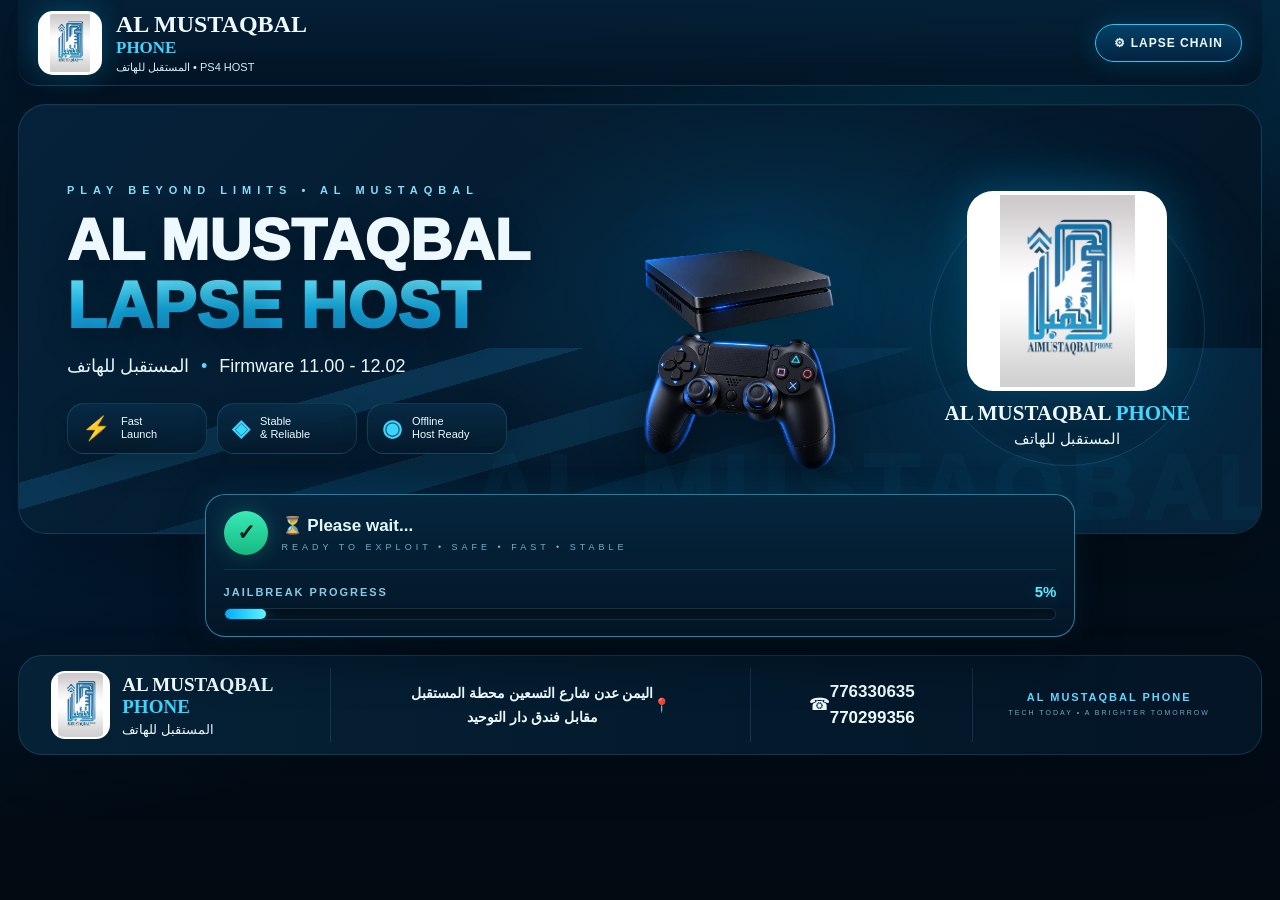
==== commit 230c4472: "Improve Lapse run UI, add working artwork fallbacks and progress bar" ====
--- a/run_lapse.html
+++ b/run_lapse.html
@@ -5,52 +5,107 @@
 <meta name="viewport" content="width=device-width,initial-scale=1">
 <meta name="theme-color" content="#061b2d">
 <title>AL MUSTAQBAL PS4 - Lapse Chain</title>
-<link rel="stylesheet" href="style.css">
-<style>
-*{box-sizing:border-box}html,body{margin:0;min-height:100%;font-family:Segoe UI,Tahoma,Arial,sans-serif;background:#020c16;color:#eef9ff}body.run-page{overflow-x:hidden;background:radial-gradient(1000px 520px at 80% 3%,rgba(0,183,255,.16),transparent 62%),radial-gradient(820px 500px at 0% 55%,rgba(0,104,210,.16),transparent 65%),linear-gradient(180deg,#03182b 0%,#020d18 70%,#020a12 100%)}.run-shell{min-height:100vh;max-width:1540px;margin:0 auto;padding:0 18px 22px}.run-top{height:86px;display:flex;align-items:center;justify-content:space-between;gap:18px;border-bottom:1px solid rgba(67,201,255,.18);background:linear-gradient(180deg,rgba(4,32,55,.96),rgba(3,21,37,.9));padding:0 20px;border-radius:0 0 20px 20px;box-shadow:0 14px 38px rgba(0,0,0,.24)}.run-brand{display:flex;align-items:center;gap:14px}.run-brand img{width:62px;height:62px;object-fit:contain;border-radius:15px;background:#fff;padding:3px;box-shadow:0 0 28px rgba(0,194,255,.28)}.run-brand-copy{display:flex;flex-direction:column;line-height:1}.run-brand-copy strong{font-family:Georgia,serif;font-size:23px;letter-spacing:.3px}.run-brand-copy b{font-family:Georgia,serif;font-size:16px;color:#40d4ff;margin-top:3px}.run-brand-copy small{font-size:11px;color:#d6eef8;margin-top:6px}.chain-pill{padding:11px 18px;border:1px solid #27c8f7;border-radius:999px;background:linear-gradient(180deg,rgba(4,100,158,.5),rgba(2,44,78,.55));font-weight:900;font-size:12px;letter-spacing:1px;box-shadow:0 0 26px rgba(0,193,255,.18)}.hero-run{position:relative;overflow:hidden;min-height:420px;margin-top:18px;border:1px solid rgba(73,195,244,.18);border-radius:28px;background:radial-gradient(520px 300px at 74% 45%,rgba(0,181,255,.16),transparent 70%),linear-gradient(135deg,rgba(5,35,59,.97),rgba(3,19,34,.95));box-shadow:0 28px 70px rgba(0,0,0,.28),inset 0 1px 0 rgba(255,255,255,.03);display:grid;grid-template-columns:1.15fr .85fr;align-items:center;padding:44px 54px}.hero-run:before{content:"";position:absolute;left:-6%;right:-6%;bottom:-95px;height:280px;background:linear-gradient(164deg,transparent 0 23%,rgba(14,72,107,.55) 23% 27%,transparent 27% 36%,rgba(10,54,83,.66) 36% 41%,transparent 41% 48%,rgba(5,38,62,.92) 48% 100%)}.hero-run:after{content:"AL MUSTAQBAL";position:absolute;right:-18px;bottom:-8px;font-size:90px;font-weight:950;letter-spacing:8px;color:rgba(66,208,255,.035);white-space:nowrap}.hero-main,.brand-stage{position:relative;z-index:2}.eyebrow{font-size:11px;letter-spacing:6px;color:#8bdcf8;font-weight:800;margin-bottom:17px}.hero-main h1{margin:0;font-size:66px;line-height:.94;font-weight:950;letter-spacing:.4px;text-shadow:0 8px 30px rgba(0,0,0,.35)}.hero-main h1 span{display:block;margin-top:9px;font-size:72px;background:linear-gradient(180deg,#68e9ff,#16b9f4 55%,#178dcc);-webkit-background-clip:text;background-clip:text;color:transparent}.hero-main>p{font-size:19px;color:#e7f7fd;margin:18px 0 0}.hero-main>p i{font-style:normal;color:#56d5ff;padding:0 7px}.feature-row{display:flex;gap:12px;flex-wrap:wrap;margin-top:28px}.f-card{display:flex;align-items:center;gap:11px;min-width:155px;padding:12px 15px;border-radius:17px;background:linear-gradient(180deg,rgba(8,44,71,.9),rgba(4,25,42,.94));border:1px solid rgba(81,196,242,.18);box-shadow:0 12px 28px rgba(0,0,0,.18)}.f-card b{font-size:25px;color:#39d6ff}.f-card span{font-size:12px;line-height:1.25;color:#fff}.brand-stage{display:flex;flex-direction:column;align-items:center;justify-content:center;text-align:center}.brand-orbit{position:absolute;width:330px;height:330px;border-radius:50%;border:1px solid rgba(77,210,255,.18);box-shadow:0 0 90px rgba(0,168,255,.14),inset 0 0 80px rgba(0,168,255,.06)}.brand-stage img{position:relative;z-index:2;width:245px;height:245px;object-fit:contain;border-radius:30px;background:#fff;padding:6px;box-shadow:0 0 46px rgba(0,194,255,.24)}.brand-stage strong{position:relative;z-index:2;font-family:Georgia,serif;font-size:25px;margin-top:13px}.brand-stage strong span{color:#42d7ff}.brand-stage p{position:relative;z-index:2;margin:5px 0 0;font-size:18px;color:#e8f7fd}.status-box{position:relative;z-index:4;width:66%;min-width:730px;max-width:990px;margin:-36px auto 18px;display:grid;grid-template-columns:auto 1fr auto;align-items:center;gap:14px;padding:15px 18px;border:1px solid rgba(68,208,255,.55);border-radius:20px;background:linear-gradient(180deg,rgba(5,38,62,.99),rgba(3,22,39,.99));box-shadow:0 20px 48px rgba(0,0,0,.36),0 0 30px rgba(0,176,255,.12)}.status-dot{width:44px;height:44px;border-radius:50%;display:flex;align-items:center;justify-content:center;background:linear-gradient(180deg,#39e9b6,#16b982);color:#042016;font-size:22px;font-weight:900;box-shadow:0 0 22px rgba(53,227,176,.24)}.status-copy{min-width:0}.status-text{display:block;font-size:17px;font-weight:900;color:#e5f8ff}.status-text.error{color:#ff97a7}.status-text.success{color:#61e8b9}.status-copy small{display:block;margin-top:6px;font-size:9px;letter-spacing:4px;color:#6eaec7}.btn{margin:0;border:0;border-radius:14px;padding:13px 28px;background:linear-gradient(90deg,#11b1ff,#64e8ff);color:#fff;font-size:14px;font-weight:900;box-shadow:0 0 24px rgba(0,198,255,.28),inset 0 1px 0 rgba(255,255,255,.4)}.btn.hidden{display:none}.identity-strip{display:grid;grid-template-columns:1.2fr 1.7fr .9fr 1.1fr;align-items:center;border:1px solid rgba(71,194,241,.17);border-radius:24px;background:linear-gradient(90deg,rgba(5,34,55,.98),rgba(3,21,38,.98));padding:12px 16px;box-shadow:0 18px 48px rgba(0,0,0,.16)}.identity-strip>div{min-height:74px;display:flex;align-items:center;justify-content:center;padding:0 16px;border-right:1px solid rgba(95,190,226,.16)}.identity-strip>div:last-child{border-right:0}.id-brand{justify-content:flex-start!important;gap:12px}.id-brand img{width:68px;height:68px;object-fit:contain;border-radius:14px;background:#fff;padding:2px}.id-brand strong{font-family:Georgia,serif;font-size:19px}.id-brand strong span{color:#3bd3ff}.id-brand p{margin:4px 0 0;font-size:13px}.id-address{direction:rtl;text-align:center;font-size:14px;line-height:1.75}.id-phone{font-size:17px;line-height:1.55}.id-signature{flex-direction:column!important;gap:4px;color:#dff7ff}.id-signature b{font-size:11px;letter-spacing:2px;color:#61d7ff}.id-signature small{text-align:center;font-size:7px;letter-spacing:2px;color:#6eaac2;line-height:1.7}#out{display:none!important}@media(max-width:1000px){.hero-run{grid-template-columns:1fr .7fr;padding:36px}.hero-main h1{font-size:52px}.hero-main h1 span{font-size:57px}.brand-stage img{width:190px;height:190px}.brand-orbit{width:260px;height:260px}.status-box{min-width:0;width:84%}.identity-strip{grid-template-columns:1fr 1fr}.identity-strip>div{border-bottom:1px solid rgba(95,190,226,.12)}}@media(max-width:700px){.run-shell{padding:0 10px 14px}.run-top{height:72px;padding:0 12px}.run-brand img{width:50px;height:50px}.run-brand-copy strong{font-size:15px}.run-brand-copy b{font-size:11px}.run-brand-copy small{font-size:8px}.chain-pill{font-size:8px;padding:8px 10px}.hero-run{grid-template-columns:1fr;min-height:auto;padding:28px 20px 92px}.hero-main{z-index:3}.eyebrow{font-size:8px;letter-spacing:4px}.hero-main h1{font-size:38px}.hero-main h1 span{font-size:42px}.hero-main>p{font-size:11px}.feature-row{gap:7px;margin-top:20px}.f-card{min-width:0;flex:1;padding:9px 8px}.f-card b{font-size:18px}.f-card span{font-size:9px}.brand-stage{position:absolute;right:-14px;bottom:15px;opacity:.22}.brand-stage img{width:145px;height:145px;border-radius:22px}.brand-stage strong,.brand-stage p{display:none}.brand-orbit{width:190px;height:190px}.status-box{width:92%;margin:-52px auto 14px;grid-template-columns:auto 1fr;padding:11px 12px}.status-box .btn{grid-column:1/3;width:100%;margin-top:4px}.status-text{font-size:11px}.status-copy small{font-size:7px;letter-spacing:2px}.identity-strip{grid-template-columns:1fr;padding:10px}.identity-strip>div{border-right:0!important;border-bottom:1px solid rgba(95,190,226,.12);padding:10px}.identity-strip>div:last-child{border-bottom:0}.id-brand{justify-content:center!important}.id-address,.id-phone{font-size:13px}}
-</style>
+<link rel="stylesheet" href="run_style.css">
 </head>
 <body class="run-page">
 <div class="run-shell">
-<header class="run-top"><div class="run-brand"><img src="almustaqbal.jpg" alt="AL MUSTAQBAL"><div class="run-brand-copy"><strong>AL MUSTAQBAL</strong><b>PHONE</b><small>المستقبل للهاتف • PS4 HOST</small></div></div><div class="chain-pill">⚙ LAPSE CHAIN</div></header>
+<header class="run-top">
+  <div class="run-brand">
+    <img src="logo.png" onerror="this.onerror=null;this.src='almustaqbal.jpg'" alt="AL MUSTAQBAL">
+    <div class="run-brand-copy"><strong>AL MUSTAQBAL</strong><b>PHONE</b><small>المستقبل للهاتف • PS4 HOST</small></div>
+  </div>
+  <div class="chain-pill">⚙ LAPSE CHAIN</div>
+</header>
 <main>
-<section class="hero-run"><div class="hero-main"><div class="eyebrow">PLAY BEYOND LIMITS • AL MUSTAQBAL</div><h1>AL MUSTAQBAL <span>LAPSE HOST</span></h1><p>المستقبل للهاتف <i>•</i> Firmware 11.00 - 12.02</p><div class="feature-row"><div class="f-card"><b>⚡</b><span>Fast<br>Launch</span></div><div class="f-card"><b>◈</b><span>Stable<br>& Reliable</span></div><div class="f-card"><b>◉</b><span>Offline<br>Host Ready</span></div></div></div><div class="brand-stage"><div class="brand-orbit"></div><img src="almustaqbal.jpg" alt="AL MUSTAQBAL PHONE"><strong>AL MUSTAQBAL <span>PHONE</span></strong><p>المستقبل للهاتف</p></div></section>
-<section class="status-box"><span class="status-dot">✓</span><div class="status-copy"><span id="state" class="status-text loading">⏳ Please wait...</span><small>READY TO EXPLOIT • SAFE • FAST • STABLE</small></div><button id="retry" class="btn hidden" type="button">↻ Retry</button></section>
+<section class="hero-run">
+  <div class="hero-main">
+    <div class="eyebrow">PLAY BEYOND LIMITS • AL MUSTAQBAL</div>
+    <h1>AL MUSTAQBAL <span>LAPSE HOST</span></h1>
+    <p>المستقبل للهاتف <i>•</i> Firmware 11.00 - 12.02</p>
+    <div class="feature-row">
+      <div class="f-card"><b>⚡</b><span>Fast<br>Launch</span></div>
+      <div class="f-card"><b>◈</b><span>Stable<br>&amp; Reliable</span></div>
+      <div class="f-card"><b>◉</b><span>Offline<br>Host Ready</span></div>
+    </div>
+  </div>
+  <div class="device-art">
+    <div class="device-glow"></div>
+    <img class="ps4-img" src="ps4.png" alt="PS4" onerror="this.style.display='none';this.parentNode.className+=' no-art'">
+    <img class="pad-img" src="controller.png" alt="Controller" onerror="this.style.display='none';this.parentNode.className+=' no-art'">
+    <div class="device-fallback"></div>
+  </div>
+  <div class="brand-stage">
+    <div class="brand-orbit"></div>
+    <img src="logo.png" onerror="this.onerror=null;this.src='almustaqbal.jpg'" alt="AL MUSTAQBAL PHONE">
+    <strong>AL MUSTAQBAL <span>PHONE</span></strong>
+    <p>المستقبل للهاتف</p>
+  </div>
+</section>
+
+<section class="status-box">
+  <div class="status-row">
+    <span class="status-dot">✓</span>
+    <div class="status-copy"><span id="state" class="status-text loading">⏳ Please wait...</span><small>READY TO EXPLOIT • SAFE • FAST • STABLE</small></div>
+    <button id="retry" class="btn hidden" type="button">↻ Retry</button>
+  </div>
+  <div class="progress-panel" id="progressPanel">
+    <div class="progress-top"><span>JAILBREAK PROGRESS</span><b id="progressPct">0%</b></div>
+    <div class="progress-track"><i id="progressFill" class="progress-fill"></i></div>
+  </div>
+</section>
+
 <div id="out" style="display:none;"></div>
-<section class="identity-strip"><div class="id-brand"><img src="almustaqbal.jpg" alt="logo"><div><strong>AL MUSTAQBAL <span>PHONE</span></strong><p>المستقبل للهاتف</p></div></div><div class="id-address">📍 <b>اليمن عدن شارع التسعين محطة المستقبل<br>مقابل فندق دار التوحيد</b></div><div class="id-phone">☎ <b>776330635<br>770299356</b></div><div class="id-signature"><b>AL MUSTAQBAL PHONE</b><small>TECH TODAY • A BRIGHTER TOMORROW</small></div></section>
-</main></div>
+
+<section class="identity-strip">
+  <div class="id-brand"><img src="logo.png" onerror="this.onerror=null;this.src='almustaqbal.jpg'" alt="logo"><div><strong>AL MUSTAQBAL <span>PHONE</span></strong><p>المستقبل للهاتف</p></div></div>
+  <div class="id-address">📍 <b>اليمن عدن شارع التسعين محطة المستقبل<br>مقابل فندق دار التوحيد</b></div>
+  <div class="id-phone">☎ <b>776330635<br>770299356</b></div>
+  <div class="id-signature"><b>AL MUSTAQBAL PHONE</b><small>TECH TODAY • A BRIGHTER TOMORROW</small></div>
+</section>
+</main>
+</div>
+
 <script type="module">
-    var started = false;
-    function boot() {
-        if (started) return;
-        started = true;
-        import("./chain_lapse.js").catch(function(e) {
-            var stateEl = document.getElementById("state");
-            stateEl.innerHTML = "❌ Failed: " + (e && e.message ? e.message : e);
-            stateEl.className = "status-text error";
-            var btn = document.getElementById("retry");
-            if (btn) btn.className = "btn";
-        });
-    }
-    function bootSettled() { setTimeout(boot, 1200); }
-    var appCache = window.applicationCache;
-    if (appCache) {
-        appCache.addEventListener('cached', bootSettled, false);
-        appCache.addEventListener('noupdate', bootSettled, false);
-        appCache.addEventListener('error', bootSettled, false);
-        appCache.addEventListener('obsolete', bootSettled, false);
-        setTimeout(bootSettled, 6000);
-    } else {
-        bootSettled();
-    }
-    document.getElementById("retry").addEventListener("click", function() { location.reload(); }, false);
-    window.addEventListener("error", function(e) {
-        var stateEl = document.getElementById("state");
-        if (stateEl && stateEl.textContent === "⏳ Please wait...") {
-            stateEl.innerHTML = "❌ " + (e && e.message ? e.message : "Script error");
-            stateEl.className = "status-text error";
-        }
-    }, false);
+var started=false;
+function boot(){
+ if(started)return;
+ started=true;
+ import("./chain_lapse.js").catch(function(e){
+  var s=document.getElementById("state");s.innerHTML="❌ Failed: "+(e&&e.message?e.message:e);s.className="status-text error";
+  var b=document.getElementById("retry");if(b)b.className="btn";
+ });
+}
+function bootSettled(){setTimeout(boot,1200);}
+var appCache=window.applicationCache;
+if(appCache){
+ appCache.addEventListener('cached',bootSettled,false);
+ appCache.addEventListener('noupdate',bootSettled,false);
+ appCache.addEventListener('error',bootSettled,false);
+ appCache.addEventListener('obsolete',bootSettled,false);
+ setTimeout(bootSettled,6000);
+}else{bootSettled();}
+document.getElementById("retry").addEventListener("click",function(){location.reload();},false);
+window.addEventListener("error",function(e){
+ var s=document.getElementById("state");
+ if(s&&s.textContent==="⏳ Please wait..."){s.innerHTML="❌ "+(e&&e.message?e.message:"Script error");s.className="status-text error";}
+},false);
+</script>
+
+<script>
+(function(){
+ var pct=2,done=false,fill=document.getElementById('progressFill'),pctEl=document.getElementById('progressPct'),panel=document.getElementById('progressPanel'),stateEl=document.getElementById('state');
+ function draw(v){pct=Math.max(0,Math.min(100,Math.round(v)));if(fill)fill.style.width=pct+'%';if(pctEl)pctEl.textContent=pct+'%';}
+ draw(pct);
+ var timer=setInterval(function(){if(done)return;if(pct<88)draw(pct+(pct<25?3:(pct<60?2:1)));},650);
+ function react(){
+  if(!stateEl)return;
+  var t=String(stateEl.textContent||'').toLowerCase();
+  if(/fail|error|threw|missing|timeout/.test(t)){if(panel)panel.className='progress-panel error';done=true;clearInterval(timer);return;}
+  if(/success|complete|completed|jailbroken|payload.*running|done|finished/.test(t)){done=true;draw(100);clearInterval(timer);return;}
+  if(pct<95)draw(Math.min(95,pct+7));
+ }
+ if(window.MutationObserver&&stateEl)new MutationObserver(react).observe(stateEl,{childList:true,characterData:true,subtree:true,attributes:true});
+})();
 </script>
 </body>
-</html>
+</html>
--- a/run_style.css
+++ b/run_style.css
@@ -0,0 +1 @@
+*{box-sizing:border-box}html,body{margin:0;min-height:100%;font-family:Segoe UI,Tahoma,Arial,sans-serif;background:#020c16;color:#eef9ff}body.run-page{overflow-x:hidden;background:radial-gradient(950px 500px at 80% 3%,rgba(0,183,255,.18),transparent 62%),radial-gradient(760px 460px at 0% 58%,rgba(0,104,210,.14),transparent 66%),linear-gradient(180deg,#03182b 0%,#020d18 70%,#020a12 100%)}.run-shell{min-height:100vh;max-width:1540px;margin:auto;padding:0 18px 22px}.run-top{height:86px;display:flex;align-items:center;justify-content:space-between;gap:18px;border-bottom:1px solid rgba(67,201,255,.18);background:linear-gradient(180deg,rgba(4,32,55,.96),rgba(3,21,37,.9));padding:0 20px;border-radius:0 0 20px 20px;box-shadow:0 14px 38px rgba(0,0,0,.24)}.run-brand{display:flex;align-items:center;gap:14px}.run-brand img{width:64px;height:64px;object-fit:contain;border-radius:15px;background:#fff;padding:3px;box-shadow:0 0 28px rgba(0,194,255,.28)}.run-brand-copy{display:flex;flex-direction:column;line-height:1}.run-brand-copy strong{font-family:Georgia,serif;font-size:24px}.run-brand-copy b{font-family:Georgia,serif;font-size:17px;color:#40d4ff;margin-top:3px}.run-brand-copy small{font-size:11px;color:#d6eef8;margin-top:6px}.chain-pill{padding:11px 18px;border:1px solid #27c8f7;border-radius:999px;background:linear-gradient(180deg,rgba(4,100,158,.5),rgba(2,44,78,.55));font-weight:900;font-size:12px;letter-spacing:1px;box-shadow:0 0 26px rgba(0,193,255,.18)}.hero-run{position:relative;overflow:hidden;min-height:430px;margin-top:18px;border:1px solid rgba(73,195,244,.18);border-radius:28px;background:radial-gradient(540px 300px at 64% 44%,rgba(0,181,255,.17),transparent 70%),linear-gradient(135deg,rgba(5,35,59,.97),rgba(3,19,34,.95));box-shadow:0 28px 70px rgba(0,0,0,.28),inset 0 1px 0 rgba(255,255,255,.03);display:grid;grid-template-columns:1.04fr .78fr .62fr;align-items:center;padding:42px 48px}.hero-run:before{content:"";position:absolute;left:-6%;right:-6%;bottom:-95px;height:280px;background:linear-gradient(164deg,transparent 0 23%,rgba(14,72,107,.55) 23% 27%,transparent 27% 36%,rgba(10,54,83,.66) 36% 41%,transparent 41% 48%,rgba(5,38,62,.92) 48% 100%)}.hero-run:after{content:"AL MUSTAQBAL";position:absolute;right:-18px;bottom:-8px;font-size:90px;font-weight:950;letter-spacing:8px;color:rgba(66,208,255,.035);white-space:nowrap}.hero-main,.device-art,.brand-stage{position:relative;z-index:2}.eyebrow{font-size:11px;letter-spacing:6px;color:#8bdcf8;font-weight:800;margin-bottom:17px}.hero-main h1{margin:0;font-size:58px;line-height:.94;font-weight:950;letter-spacing:.4px;text-shadow:0 8px 30px rgba(0,0,0,.35)}.hero-main h1 span{display:block;margin-top:9px;font-size:64px;background:linear-gradient(180deg,#68e9ff,#16b9f4 55%,#178dcc);-webkit-background-clip:text;background-clip:text;color:transparent}.hero-main>p{font-size:18px;color:#e7f7fd;margin:18px 0 0}.hero-main>p i{font-style:normal;color:#56d5ff;padding:0 7px}.feature-row{display:flex;gap:10px;flex-wrap:wrap;margin-top:26px}.f-card{display:flex;align-items:center;gap:10px;min-width:140px;padding:11px 14px;border-radius:17px;background:linear-gradient(180deg,rgba(8,44,71,.9),rgba(4,25,42,.94));border:1px solid rgba(81,196,242,.18);box-shadow:0 12px 28px rgba(0,0,0,.18)}.f-card b{font-size:23px;color:#39d6ff}.f-card span{font-size:11px;line-height:1.25}.device-art{height:330px;display:flex;align-items:center;justify-content:center}.device-glow{position:absolute;width:300px;height:300px;border-radius:50%;background:radial-gradient(circle,rgba(0,195,255,.2),rgba(0,104,220,.05) 48%,transparent 72%)}.ps4-img{position:absolute;top:14px;left:50%;transform:translateX(-50%);width:245px;max-height:240px;object-fit:contain;filter:drop-shadow(0 18px 26px rgba(0,0,0,.48))}.pad-img{position:absolute;left:50%;bottom:8px;transform:translateX(-50%);width:200px;object-fit:contain;filter:drop-shadow(0 16px 24px rgba(0,0,0,.55))}.device-fallback{display:none;position:relative;width:220px;height:260px}.device-art.no-art .device-fallback{display:block}.device-art.no-art .device-glow{display:none}.device-fallback:before{content:"";position:absolute;left:54px;top:10px;width:126px;height:230px;border-radius:8px;background:linear-gradient(90deg,#0c1521,#26384c 48%,#0a1018);box-shadow:0 18px 28px rgba(0,0,0,.45)}.device-fallback:after{content:"";position:absolute;left:30px;top:18px;width:38px;height:218px;border-radius:7px;background:linear-gradient(90deg,#293b50,#111a26)}.brand-stage{display:flex;flex-direction:column;align-items:center;text-align:center}.brand-orbit{position:absolute;width:275px;height:275px;border-radius:50%;border:1px solid rgba(77,210,255,.18);box-shadow:0 0 90px rgba(0,168,255,.14),inset 0 0 80px rgba(0,168,255,.06)}.brand-stage img{position:relative;z-index:2;width:200px;height:200px;object-fit:contain;border-radius:26px;background:#fff;padding:4px;box-shadow:0 0 46px rgba(0,194,255,.24)}.brand-stage strong{position:relative;z-index:2;font-family:Georgia,serif;font-size:21px;margin-top:10px}.brand-stage strong span{color:#42d7ff}.brand-stage p{position:relative;z-index:2;margin:4px 0 0;font-size:15px}.status-box{position:relative;z-index:4;width:70%;min-width:760px;max-width:1050px;margin:-40px auto 18px;padding:16px 18px;border:1px solid rgba(68,208,255,.55);border-radius:20px;background:linear-gradient(180deg,rgba(5,38,62,.99),rgba(3,22,39,.99));box-shadow:0 20px 48px rgba(0,0,0,.36),0 0 30px rgba(0,176,255,.12)}.status-row{display:grid;grid-template-columns:auto 1fr auto;align-items:center;gap:14px}.status-dot{width:44px;height:44px;border-radius:50%;display:flex;align-items:center;justify-content:center;background:linear-gradient(180deg,#39e9b6,#16b982);color:#042016;font-size:22px;font-weight:900;box-shadow:0 0 22px rgba(53,227,176,.24)}.status-copy{min-width:0}#state{display:block;font-size:17px;font-weight:900;color:#e5f8ff;white-space:nowrap;overflow:hidden;text-overflow:ellipsis}#state.error,#state.bad{color:#ff97a7}#state.success,#state.ok{color:#61e8b9}#state.warn{color:#ffd176}.status-copy small{display:block;margin-top:6px;font-size:9px;letter-spacing:4px;color:#6eaec7}.btn{margin:0;border:0;border-radius:14px;padding:13px 28px;background:linear-gradient(90deg,#11b1ff,#64e8ff);color:#fff;font-size:14px;font-weight:900;box-shadow:0 0 24px rgba(0,198,255,.28),inset 0 1px 0 rgba(255,255,255,.4)}.btn.hidden{display:none}.progress-panel{margin-top:14px;padding-top:13px;border-top:1px solid rgba(82,191,235,.13)}.progress-top{display:flex;align-items:center;justify-content:space-between;gap:12px;margin-bottom:8px}.progress-top span{font-size:11px;font-weight:800;letter-spacing:2px;color:#85cbe6}.progress-top b{font-size:15px;color:#64e7ff;text-shadow:0 0 16px rgba(71,219,255,.25)}.progress-track{height:12px;border-radius:999px;overflow:hidden;background:#041522;border:1px solid rgba(81,196,242,.18);box-shadow:inset 0 2px 5px rgba(0,0,0,.45)}.progress-fill{display:block;width:0;height:100%;border-radius:999px;background:linear-gradient(90deg,#0aaaf6,#27d3ff,#65f0ff);box-shadow:0 0 18px rgba(35,204,255,.42);transition:width .45s ease}.progress-panel.error .progress-fill{background:linear-gradient(90deg,#ff6e86,#ff9b70);box-shadow:0 0 18px rgba(255,110,134,.28)}.identity-strip{display:grid;grid-template-columns:1.2fr 1.7fr .9fr 1.1fr;align-items:center;border:1px solid rgba(71,194,241,.17);border-radius:24px;background:linear-gradient(90deg,rgba(5,34,55,.98),rgba(3,21,38,.98));padding:12px 16px;box-shadow:0 18px 48px rgba(0,0,0,.16)}.identity-strip>div{min-height:74px;display:flex;align-items:center;justify-content:center;padding:0 16px;border-right:1px solid rgba(95,190,226,.16)}.identity-strip>div:last-child{border-right:0}.id-brand{justify-content:flex-start!important;gap:12px}.id-brand img{width:68px;height:68px;object-fit:contain;border-radius:14px;background:#fff;padding:2px}.id-brand strong{font-family:Georgia,serif;font-size:19px}.id-brand strong span{color:#3bd3ff}.id-brand p{margin:4px 0 0;font-size:13px}.id-address{direction:rtl;text-align:center;font-size:14px;line-height:1.75}.id-phone{font-size:17px;line-height:1.55}.id-signature{flex-direction:column!important;gap:4px}.id-signature b{font-size:11px;letter-spacing:2px;color:#61d7ff}.id-signature small{text-align:center;font-size:7px;letter-spacing:2px;color:#6eaac2;line-height:1.7}#out{display:none!important}@media(max-width:1100px){.hero-run{grid-template-columns:1fr .8fr;padding:36px}.brand-stage{display:none}.hero-main h1{font-size:50px}.hero-main h1 span{font-size:56px}.status-box{min-width:0;width:84%}.identity-strip{grid-template-columns:1fr 1fr}.identity-strip>div{border-bottom:1px solid rgba(95,190,226,.12)}}@media(max-width:700px){.run-shell{padding:0 10px 14px}.run-top{height:72px;padding:0 12px}.run-brand img{width:50px;height:50px}.run-brand-copy strong{font-size:15px}.run-brand-copy b{font-size:11px}.run-brand-copy small{font-size:8px}.chain-pill{font-size:8px;padding:8px 10px}.hero-run{grid-template-columns:1fr;min-height:auto;padding:28px 20px}.eyebrow{font-size:8px;letter-spacing:4px}.hero-main h1{font-size:36px}.hero-main h1 span{font-size:40px}.hero-main>p{font-size:11px}.feature-row{gap:7px;margin-top:20px}.f-card{min-width:0;flex:1;padding:9px 8px}.f-card b{font-size:18px}.f-card span{font-size:9px}.device-art{height:220px;margin-top:8px}.ps4-img{width:180px;max-height:175px}.pad-img{width:145px;bottom:4px}.device-glow{width:210px;height:210px}.status-box{width:94%;margin:-16px auto 14px;padding:12px}.status-row{grid-template-columns:auto 1fr}.status-row .btn{grid-column:1/3;width:100%;margin-top:4px}#state{font-size:11px}.status-copy small{font-size:7px;letter-spacing:2px}.progress-top span{font-size:9px;letter-spacing:1px}.progress-top b{font-size:13px}.progress-track{height:10px}.identity-strip{grid-template-columns:1fr;padding:10px}.identity-strip>div{border-right:0!important;border-bottom:1px solid rgba(95,190,226,.12);padding:10px}.identity-strip>div:last-child{border-bottom:0}.id-brand{justify-content:center!important}.id-address,.id-phone{font-size:13px}}
